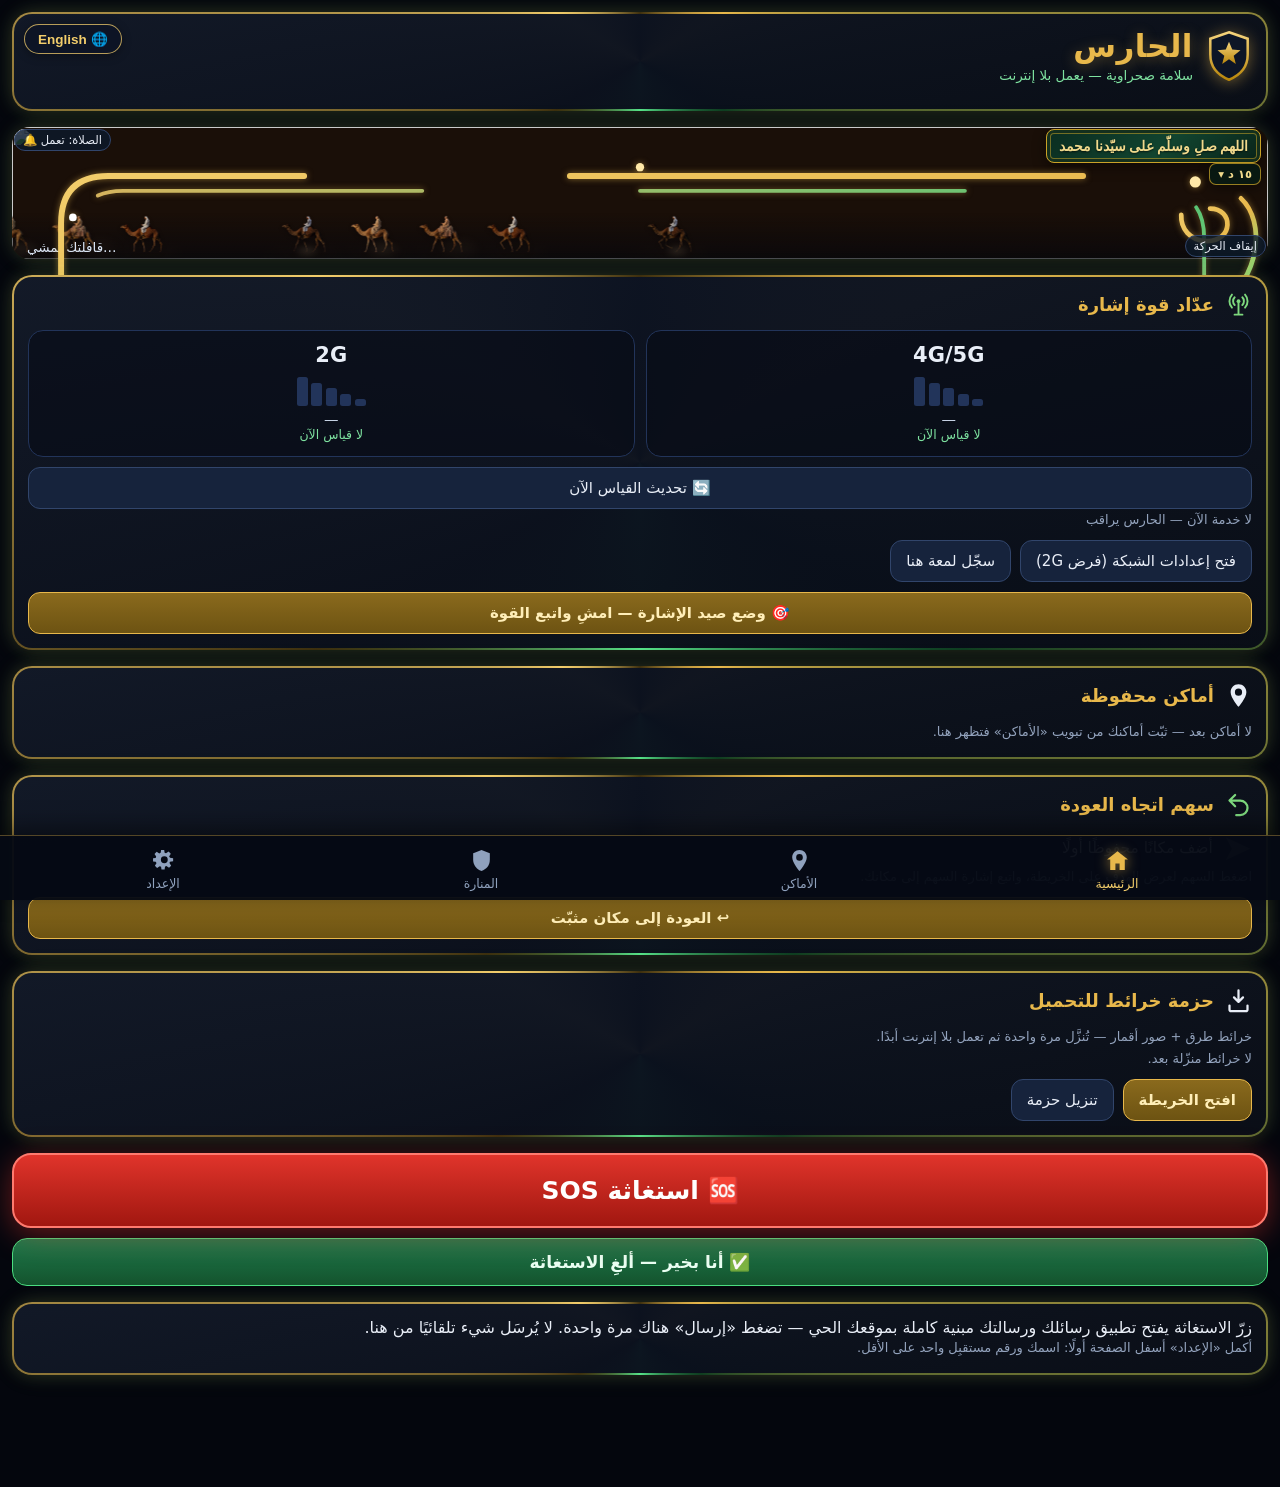
==== index.html @ 74a94469 "1.201: crash recorder (GApp) — writes the real boot-crash stack trace to Downloads as guardian-last-" ====
<!DOCTYPE html>
<html lang="ar" dir="rtl">
<head>
<meta charset="utf-8">
<meta name="viewport" content="width=device-width, initial-scale=1, viewport-fit=cover">
<title>الحارس</title>
<link rel="stylesheet" href="style.css">
<link rel="stylesheet" href="maplibre-gl.css">
</head>
<body>

<main id="page-home" class="page active">
  <header class="card brand">
    <div class="brandRow">
      <svg class="shield" viewBox="0 0 64 72" aria-hidden="true">
        <defs><linearGradient id="gg" x1="0" y1="0" x2="0" y2="1">
          <stop offset="0" stop-color="#f6d47c"/><stop offset="1" stop-color="#b8860b"/>
        </linearGradient></defs>
        <path d="M32 3 L58 12 V34 C58 52 47 63 32 69 C17 63 6 52 6 34 V12 Z" fill="#0d1526" stroke="url(#gg)" stroke-width="3.5"/>
        <path d="M32 16 L36.5 27 L48 28 L38.5 35.5 L41.5 47 L32 40.5 L22.5 47 L25.5 35.5 L16 28 L27.5 27 Z" fill="url(#gg)"/>
      </svg>
      <div>
        <h1>الحارس</h1>
        <p class="tag">سلامة صحراوية — يعمل بلا إنترنت</p>
      </div>
    </div>
    <button id="btnLang" class="langBtn" title="Language / اللغة">🌐 English</button>
  </header>

  <section class="card scenecard">
    <div id="sceneWrap"><img id="sceneBg" src="scene.jpg" alt=""><div id="caravan"></div>
      <div class="heroBar">
        <span id="animState">قافلتك تمشي…</span>
      </div>
    <button id="btnSalawat" class="btn small">🔔 الصلاة: تعمل</button>
    <button id="btnAnim" class="btn small">إيقاف الحركة</button>
    <div id="salawatBanner" data-nolang title="اختر مدة التذكير"><span class="sal-text">اللهم صلِ وسلّم على سيّدنا محمد</span></div>
    <div id="salawatBar"><button id="salawatFace">٥ د ▾</button><div id="salawatOpts"><button class="sal-opt" data-min="5">٥ د</button><button class="sal-opt" data-min="10">١٠ د</button><button class="sal-opt" data-min="15">١٥ د</button><button class="sal-opt" data-min="30">٣٠ د</button></div></div>
    </div>
    <svg class="threads" viewBox="0 0 432 152" preserveAspectRatio="none" aria-hidden="true">
      <defs>
        <linearGradient id="tg1" x1="0" y1="0" x2="1" y2="1">
          <stop offset="0" stop-color="#f2cd6b"/><stop offset=".55" stop-color="#e8b84b"/><stop offset="1" stop-color="#57e389"/>
        </linearGradient>
        <linearGradient id="tg2" x1="1" y1="0" x2="0" y2="1">
          <stop offset="0" stop-color="#57e389"/><stop offset=".5" stop-color="#f2cd6b"/><stop offset="1" stop-color="#e8b84b"/>
        </linearGradient>
      </defs>
      <path class="th th1" stroke="url(#tg1)" d="M216,20 L396,20 Q412,20 412,36 L412,116 Q412,132 396,132 L36,132 Q20,132 20,116 L20,36 Q20,20 36,20 Z"/>
      <path class="th th2" stroke="url(#tg2)" d="M216,25 L391,25 Q407,25 407,41 L407,111 Q407,127 391,127 L41,127 Q25,127 25,111 L25,41 Q25,25 41,25 Z"/>
      <path class="th th3" stroke="url(#tg1)" d="M412,64 C430,52 428,24 410,24 C396,24 396,42 408,42 C417,42 417,31 409,31"/>
      <path class="th th3" stroke="url(#tg2)" d="M20,88 C4,100 6,126 24,126 C37,126 37,110 27,111 C19,112 21,122 29,121"/>
      <circle class="spk" cx="404" cy="22" r="1.9" fill="#ffe9a8"/>
      <circle class="spk" cx="28" cy="130" r="1.6" fill="#b9ffd2" style="animation-delay:1.1s"/>
      <circle class="spk" cx="216" cy="17" r="1.4" fill="#ffe9a8" style="animation-delay:2s"/>
      <circle class="spk" cx="24" cy="34" r="1.3" fill="#ffffff" style="animation-delay:.6s"/>
    </svg>
  </section>

  <section class="card">
    <div class="cardHead">
      <svg class="ic icGreen" viewBox="0 0 24 24"><circle cx="12" cy="9" r="1.7" fill="currentColor"/><path d="M8.6 5.6a4.8 4.8 0 0 0 0 6.8M15.4 5.6a4.8 4.8 0 0 1 0 6.8M6.2 3.2a8.6 8.6 0 0 0 0 11.6M17.8 3.2a8.6 8.6 0 0 1 0 11.6M12 10.7V21M8.5 21h7" stroke="currentColor" fill="none" stroke-width="1.7" stroke-linecap="round"/></svg>
      <h2>عدّاد قوة إشارة</h2>
    </div>
    <div class="gauges">
      <div class="gauge"><div class="gname" id="gnameModern">4G</div><div class="bars" id="bars4"></div><div class="dbm" id="dbm4">—</div><div class="glabel" id="lab4">…</div></div>
      <div class="gauge"><div class="gname">2G</div><div class="bars" id="bars2"></div><div class="dbm" id="dbm2">—</div><div class="glabel" id="lab2">…</div></div>
    </div>
    <div id="sigLocOff" class="hidden">
      <p class="dim" style="color:#ffb3b3">📍 قوة الإشارة تنتظر تشغيل الموقع — أندرويد يحجب قراءات الأبراج والموقع مغلق.</p>
      <div class="row"><button class="btn grow" id="btnLocOn">فتح إعدادات الموقع</button></div>
    </div>
    <div class="row"><button class="btn grow" id="btnRefreshSignal">🔄 تحديث القياس الآن</button></div>
    <p class="dim" id="netState">…</p>
    <div class="row">
      <button class="btn" id="btnNetSettings">فتح إعدادات الشبكة (فرض 2G)</button>
      <button class="btn" id="btnLogFlicker">سجّل لمعة هنا</button>
    </div>
    <div class="row">
      <button class="btn gold grow" id="btnHunt">🎯 وضع صيد الإشارة — امشِ واتبع القوة</button>
    </div>
  </section>

  <section class="card">
    <div class="cardHead">
      <svg class="ic icGold" viewBox="0 0 24 24"><path d="M12 2 C8 2 5 5 5 9 C5 14 12 22 12 22 C12 22 19 14 19 9 C19 5 16 2 12 2 Z M12 12.2 A3.2 3.2 0 1 1 12 5.8 A3.2 3.2 0 1 1 12 12.2 Z" fill="currentColor"/></svg>
      <h2>أماكن محفوظة</h2>
    </div>
    <div id="homePlaces"></div>
  </section>

  <section class="card">
    <div class="cardHead">
      <svg class="ic icGreen" viewBox="0 0 24 24"><path d="M9 13.5 4 8.5l5-5M4 8.5h9.5a6.5 6.5 0 0 1 0 13H10" stroke="currentColor" fill="none" stroke-width="2" stroke-linecap="round" stroke-linejoin="round"/></svg>
      <h2>سهم اتجاه العودة</h2>
    </div>
    <div class="row">
      <div id="homeArrowGlyph">➤</div>
      <p id="homeArrowText" class="grow">—</p>
    </div>
    <p class="dim">اضغط السهم لعرض الهدف على الخريطة، واتبع إشارة السهم إلى مكانك.</p>
    <div class="row">
      <button id="btnReturnPickH" class="btn gold grow">↩ العودة إلى مكان مثبّت</button>
    </div>
    <div id="homeReturnList" style="display:none"></div>
  </section>

  <section class="card">
    <div class="cardHead">
      <svg class="ic icGold" viewBox="0 0 24 24"><path d="M12 3v10.2m0 0L16 9.2M12 13.2 8 9.2M4 16.5V20a1.5 1.5 0 0 0 1.5 1.5h13A1.5 1.5 0 0 0 20 20v-3.5" stroke="currentColor" fill="none" stroke-width="2" stroke-linecap="round" stroke-linejoin="round"/></svg>
      <h2>حزمة خرائط للتحميل</h2>
    </div>
    <p class="dim">خرائط طرق + صور أقمار — تُنزَّل مرة واحدة ثم تعمل بلا إنترنت أبدًا.</p>
    <p class="dim" id="packStatus">لا خرائط منزّلة بعد.</p>
    <div class="row">
      <button class="btn gold" id="btnOpenMap">افتح الخريطة</button>
      <button class="btn" id="btnOpenMapDl">تنزيل حزمة</button>
    </div>
  </section>

  <button id="btnSOS">🆘 استغاثة SOS</button>
  <button id="btnSafeSend">✅ أنا بخير — ألغِ الاستغاثة</button>

  <section class="card" id="sosPanel">
    <div id="sosIdle">
      <p>زرّ الاستغاثة يفتح تطبيق رسائلك ورسالتك مبنية كاملة بموقعك الحي — تضغط «إرسال» هناك مرة واحدة. لا يُرسَل شيء تلقائيًا من هنا.</p>
      <p class="dim" id="sosReadyState">…</p>
    </div>
    <div id="sosArmed" class="hidden">
      <p class="armedText" id="sosArmHead">🔴 مُسلَّحة — أراقب الشبكة… ستطير رسالتك عند أول لمعة تغطية.</p>
      <p class="dim" id="sosArmInfo"></p>
      <button class="btn gold" id="btnComposer">📩 افتحها في تطبيق الرسائل — إرسال مضمون من هاتفك</button>
      <button class="btn danger" id="btnCancelSOS">إلغاء الاستغاثة (اضغط مطوّلًا)</button>
      <p class="dim">الضغطة المطوّلة مقصودة — حماية من اللمس العارض في الجيب.</p>
    </div>
    <div id="sosSent" class="hidden">
      <p class="sentText">✅ تأكّد وصول رسالة الاستغاثة إلى هاتف المستقبِل (تقرير تسليم من الشبكة).</p>
      <button class="btn danger" id="btnCancelAfter">أنا بخير — ألغِ الاستغاثة (اضغط مطوّلًا)</button>
      <p class="dim">ستُرسَل رسالة «أنا بخير» عند أول لمعة بنفس آلية القوس المشدود.</p>
    </div>
  </section>
</main>

<main id="page-places" class="page">
  <section class="card">
    <h2>أماكن محفوظة</h2>
    <div class="row">
      <input id="placeName" class="inp grow" placeholder="اسم المكان هنا (مخيم، بئر، محطة…)" data-ph-ar="اسم المكان هنا (مخيم، بئر، محطة…)" data-ph-en="Place name here (camp, well, station…)">
      <button class="btn" id="btnAddPlace">ثبّت مكاني</button>
    </div>
  </section>

  <section class="card" id="journeyCard">
    <h2>المكان المثبّت الجديد</h2>
    <div id="journeyPlace" class="journeyPlace">
      <div id="journeyName">—</div>
      <div id="journeyDist" class="dim">—</div>
    </div>
    <p class="dim" id="journeySummary"></p>
  </section>
  <select id="arrowTarget" class="inp" style="display:none"></select>

  <section class="card">
    <h2>خريطة اللمعات</h2>
    <div id="flickerList"></div>
    <button class="btn" id="btnNearestFlicker">الأقرب مسافة</button>
  </section>

  <section class="card">
    <h2>الخريطة دون اتصال</h2>
    <p class="dim">أماكنك المحفوظة وموقعك على خريطة منزّلة تعمل في قلب الصحراء.</p>
    <button class="btn gold" id="btnOpenMap2">افتح الخريطة</button>
  </section>

</main>

<main id="page-map" class="page">
  <section class="card mapcard" id="mapCard">
    <div class="cardHead">
      <svg class="ic icGold" viewBox="0 0 24 24"><path d="M9 4 3 6v14l6-2 6 2 6-2V4l-6 2-6-2Zm0 0v14m6-12v14" stroke="currentColor" fill="none" stroke-width="1.8" stroke-linejoin="round"/></svg>
      <h2>الخريطة — تعمل بلا إنترنت</h2>
    </div>
    <div id="mapView"><div id="navDist" class="navDist" style="display:none"></div><div id="compass" class="compass"><div id="compassRing"><span id="cN" class="cN">ش</span><span id="cE" class="cE">ق</span><span id="cS" class="cS">ج</span><span id="cW" class="cW">غ</span></div><div class="compassPin"></div><div class="compassCore"><div id="compassDir">—</div><div id="compassDeg"></div></div></div></div>
    <div class="row">
      <button class="btn small gold" id="btnLayerRoads">طرق</button>
      <button class="btn small" id="btnLayerSat">أقمار</button>
      <span class="grow"></span>
      <button class="btn small" id="btnMyLoc">◎ موقعي</button>
      <button class="btn small" id="btnHeadingUp">🧭 اتجاهي</button>
      <button class="btn small" id="btnPinHere">📌 ثبّت مكاني</button>
      <button class="btn small" id="btnFullMap">⛶ ملء الشاشة</button>
    </div>
    <p class="dim">تظهر فقط المناطق التي نزّلتها. النقطة الزرقاء موقعك، والدبابيس أماكنك المحفوظة. الأسماء بالعربية من بيانات © OpenStreetMap contributors عبر OpenFreeMap · صور الأقمار © Esri</p>
    <p class="dim" id="locStatus"></p>
    <p class="dim" id="mapStats"></p>
    <button class="btn small hidden" id="btnLocSettings">افتح إعدادات الموقع في الهاتف</button>
  </section>

  <section class="card" id="packCard">
    <h2>تنزيل حزمة خرائط</h2>
    <p class="dim">نزّل وأنت متصل بالإنترنت. إذن الإنترنت في هذا التطبيق للتنزيل وحده — الخريطة نفسها تعمل بلا اتصال.</p>
    <label>مركز الحزمة
      <select id="packCenter" class="inp grow"></select>
    </label>
    <div class="row">
      <span class="dim">النطاق</span>
      <button class="btn small packR" data-r="25">٢٥ كم</button>
      <button class="btn small packR" data-r="50">٥٠ كم</button>
      <button class="btn small packR sel" data-r="500">٥٠٠ كم</button>
    </div>
    <p class="dim">حزمة ٥٠٠ كم «ذكية»: أدقّ التفاصيل قرب المركز، وتقلّ تدريجيًا كلما ابتعدت — فتبقى بحجم معقول بدل أكثر من غيغا.</p>
    <p class="dim" dir="auto" id="packEst">…</p>
    <div id="packProgWrap" class="hidden">
      <div class="prog"><div id="packProgBar"></div></div>
      <p class="dim" id="packProgTxt"></p>
      <div class="row">
        <button class="btn danger small" id="btnStopPack">إيقاف التنزيل (يبقى ما نزل)</button>
        <button class="btn small" id="btnDiscardPack" style="background:#3a2a10;border-color:#8a6a1d;color:#ffd977">إلغاء التنزيل (حذف ما نزل)</button>
      </div>
    </div>
    <button class="btn gold" id="btnDownloadPack">نزّل الحزمة (طرق متجهية + أقمار — أسماء الأماكن بلغة التطبيق)</button>
  </section>

  <section class="card">
    <h2>حزمي المنزّلة</h2>
    <div id="updProgWrap" class="hidden">
      <div class="prog"><div id="updProgBar"></div></div>
      <p class="dim" id="updProgTxt"></p>
      <button class="btn small danger hidden" id="btnCancelUpdate">إيقاف التحديث</button>
    </div>
    <div id="packsList"></div>
    <p class="dim" id="tilesSize"></p>
    <button class="btn danger small" id="btnClearTiles">مسح كل الخرائط المنزّلة</button>
  </section>

  <button class="btn" id="btnBackFromMap">→ عودة إلى الرئيسية</button>
</main>

<main id="page-shield" class="page">
  <section class="card">
    <h2>منارة وبطاقة هوية</h2>
    <div class="row">
      <button class="btn" id="btnBeacon">تشغيل المنارة</button>
      <button class="btn hidden" id="btnBeaconOff">إيقاف المنارة</button>
    </div>
    <div id="idCard" class="idcard"></div>
    <p class="dim">المنارة: صوت إنذار ووميض شاشة يدلّ المنقذين عليك في الظلام. وبطاقة الهوية تحمل اسمك وآخر موقع معروف لمن يجد هاتفك.</p>
  </section>
</main>

<main id="page-setup" class="page">
  <section class="card">
    <h2>الإعداد</h2>
    <label>اسمك<input id="inName" class="inp" placeholder="الاسم الكامل" data-ph-ar="الاسم الكامل" data-ph-en="Full name"></label>
    <label>أرقام الاستغاثة (حتى ٣، واحد في كل سطر)<textarea id="inNumbers" class="inp" rows="3" placeholder="+968 …"></textarea></label>
    <label>نص الرسالة — المتغيرات: {name} {loc} {bat} {time}
      <textarea dir="auto" id="inMsg" class="inp" rows="3"></textarea></label>
    <label>نص رسالة الطمأنينة<textarea dir="auto" id="inOkMsg" class="inp" rows="2"></textarea></label>
    <button class="btn gold" id="btnSaveSetup">حفظ الإعداد</button>
    <p class="autohint">اكتب اسمك ورقم الهاتف فقط، والباقي — موقعك وبطاريتك والوقت — يُكتب تلقائيًا عند ضغط زر الاستغاثة.</p>
    <button class="btn danger" id="btnResetSetup">إعادة الضبط — مسح ما كتبتُه بيدي</button>
    <p class="dim">كل شيء يُحفَظ على هاتفك فقط. لا حسابات ولا خوادم ولا إنترنت.</p>
  </section>

  <footer class="dim center">الحارس 1.201 — مشروع مجاني لكل إنسان، في كل بلد.</footer>

  <section class="repoCard">
    <div class="repoTitle">مستودع المشروع على GitHub</div>
    <a id="repoLink" dir="ltr" href="https://github.com/samshua284-gif/al-haris">github.com/samshua284-gif/al-haris</a>
    <button class="btn small gold" id="btnCopyRepo">📋 نسخ الرابط</button>
  </section>
</main>

<main id="page-hunt" class="page">
  <section class="card huntBox">
    <div class="row spread"><h2>🎯 صيد الإشارة</h2><button class="btn small" id="btnHuntClose">✕ إنهاء الصيد</button></div>
    <div class="row" id="huntNetRow">
      <button class="btn grow sel" id="huntNet2">2G — شبكة الاستغاثة</button>
      <button class="btn grow" id="huntNet4">4G</button>
    </div>
    <div id="huntDbm">—</div>
    <div id="huntTrend">ابدأ المشي…</div>
    <p class="dim">الصيد يحتاج حركة: امشِ ١٠–٢٠ مترًا في اتجاه، وراقب المؤشّر، ثم جرّب اتجاهًا آخر وقارن.</p>
    <p id="huntBest">أفضل نقطة في هذا الصيد: —</p>
    <div class="row">
      <button class="btn grow" id="btnHuntBestMap" disabled>أرني الأفضل على الخريطة</button>
      <button class="btn grow" id="btnHuntForce">فتح إعدادات الشبكة</button>
    </div>
    <p class="dim">المؤشّر يقارن قوة آخر ثوانٍ بما قبلها على الشبكة المختارة وحدها. يقودك إلى نقطة تعمل فيها الإشارة — لا إلى البرج نفسه. القوة تتذبذب ±٥ dBm طبيعيًا، فاعتمد اتجاه المؤشّر عبر خطوات، لا قراءة واحدة.</p>
  </section>
</main>
<nav id="tabbar">
  <button class="tab active" data-page="home">
    <svg viewBox="0 0 24 24"><path d="M12 3 L22 11 H19 V21 H14 V15 H10 V21 H5 V11 H2 Z"/></svg>
    <span>الرئيسية</span>
  </button>
  <button class="tab" data-page="places">
    <svg viewBox="0 0 24 24"><path d="M12 2 C8 2 5 5 5 9 C5 14 12 22 12 22 C12 22 19 14 19 9 C19 5 16 2 12 2 Z M12 12.2 A3.2 3.2 0 1 1 12 5.8 A3.2 3.2 0 1 1 12 12.2 Z"/></svg>
    <span>الأماكن</span>
  </button>
  <button class="tab" data-page="shield">
    <svg viewBox="0 0 24 24"><path d="M12 2 L20 5 V11 C20 17 16.5 20.4 12 22 C7.5 20.4 4 17 4 11 V5 Z"/></svg>
    <span>المنارة</span>
  </button>
  <button class="tab" data-page="setup">
    <svg viewBox="0 0 24 24"><path d="M12 8.5 A3.5 3.5 0 1 1 12 15.5 A3.5 3.5 0 1 1 12 8.5 Z M21 13.6 L21 10.4 L17.8 9.9 A7.4 7.4 0 0 0 16.9 8.6 L18.6 5.9 L16.4 3.7 L13.7 5.4 A7.4 7.4 0 0 0 12.3 4.9 L11.9 2 L8.7 2 L8.3 4.9 A7.4 7.4 0 0 0 6.9 5.5 L4.2 3.8 L2 6 L3.7 8.7 A7.4 7.4 0 0 0 3.2 10.1 L0.5 10.5 L0.5 13.7 L3.2 14.1 A7.4 7.4 0 0 0 4.1 15.4 L2.4 18.1 L4.6 20.3 L7.3 18.6 A7.4 7.4 0 0 0 8.7 19.1 L9.1 22 L12.3 22 L12.7 19.1 A7.4 7.4 0 0 0 14.1 18.5 L16.8 20.2 L19 18 L17.3 15.3 A7.4 7.4 0 0 0 17.8 14.1 Z" transform="translate(1.5,0) scale(0.94)"/></svg>
    <span>الإعداد</span>
  </button>
</nav>

<div id="langDlg" class="langDlgWrap hidden" data-nolang>
  <div class="langDlg">
    <button id="langClose" class="langClose" aria-label="Close">✕</button>
    <div class="langDlgTitle">🌐 اللغة · Language</div>
    <p class="langDlgSub">اختر لغة التطبيق · Choose the app language</p>
    <button id="langOptAr" class="langOpt">العربية <span class="langTick" id="tickAr">✓</span></button>
    <button id="langOptEn" class="langOpt">English <span class="langTick" id="tickEn">✓</span></button>
  </div>
</div>
<script src="art.js"></script>
<script src="style.js"></script>
<script src="app.js"></script>
</body>
</html>
---- style.css ----
*{box-sizing:border-box;margin:0;padding:0}
@property --a{syntax:'<angle>';initial-value:0deg;inherits:false}
html{direction:rtl}
body{background:#04060d;color:#e9eef7;font-family:system-ui,'Segoe UI',Tahoma,sans-serif;padding:12px 12px 34px;-webkit-tap-highlight-color:transparent;position:relative}
body::before{content:'';position:fixed;inset:0;pointer-events:none;z-index:0;
  background-image:radial-gradient(1.6px 1.6px at 12% 22%,#ffe9a8 50%,transparent 51%),radial-gradient(1.3px 1.3px at 78% 12%,#b9ffd2 50%,transparent 51%),radial-gradient(1.5px 1.5px at 32% 64%,#ffe9a8 50%,transparent 51%),radial-gradient(1.2px 1.2px at 88% 44%,#ffe9a8 50%,transparent 51%),radial-gradient(1.4px 1.4px at 55% 84%,#b9ffd2 50%,transparent 51%),radial-gradient(1.2px 1.2px at 6% 78%,#b9ffd2 50%,transparent 51%),radial-gradient(1.5px 1.5px at 66% 32%,#ffe9a8 50%,transparent 51%),radial-gradient(1.2px 1.2px at 44% 8%,#ffffff 50%,transparent 51%);
  opacity:.55;animation:tw 3.4s ease-in-out infinite alternate}
@keyframes tw{from{opacity:.3}to{opacity:.65}}
.card{position:relative;z-index:0;background:transparent;border-radius:20px;padding:16px;margin:0 0 16px}
.card::before{content:'';position:absolute;inset:0;border-radius:20px;z-index:-2;
  background:conic-gradient(from var(--a),#3d2f0e,#e8b84b,#0f3d21,#57e389,#3d2f0e,#f2cd6b,#3d2f0e);
  animation:flowA 7s linear infinite;box-shadow:0 0 18px rgba(232,184,75,.16),0 0 26px rgba(87,227,137,.10)}
.card::after{content:'';position:absolute;inset:2px;border-radius:18px;z-index:-1;background:linear-gradient(165deg,rgba(13,21,38,.97),rgba(8,12,22,.98))}
@keyframes flowA{to{--a:360deg}}
.card.dangerCard::before{background:conic-gradient(from var(--a),#5c0f0f,#ff5a4d,#5c0f0f,#ff8a5c,#5c0f0f)}
h1{font-size:31px;color:#e8b84b;letter-spacing:.5px;text-shadow:0 2px 14px rgba(232,184,75,.35)}
h2{font-size:18px;color:#e8b84b;margin-bottom:10px}
.tag{color:#7ee2a0;font-size:13.5px;margin-top:3px}
.brandRow{display:flex;align-items:center;gap:13px;margin-bottom:12px}
.shield{width:46px;height:52px;flex:0 0 auto;filter:drop-shadow(0 2px 8px rgba(232,184,75,.45))}
.scenecard{padding:0}
#sceneWrap{position:relative;height:132px;overflow:hidden;border-radius:18px;background:#1a0f08;direction:ltr}
.threads{position:absolute;inset:-10px;z-index:6;pointer-events:none;filter:drop-shadow(0 0 3px rgba(232,184,75,.5))}
.threads .th{fill:none;stroke-linecap:round}
.threads .th1{stroke-width:2;stroke-dasharray:150 90;animation:dashA 8s linear infinite}
.threads .th2{stroke-width:1.3;stroke-dasharray:110 80;animation:dashB 11s linear infinite;opacity:.85}
.threads .th3{stroke-width:1.6;stroke-dasharray:42 26;animation:dashA 6s linear infinite}
.threads .spk{animation:tw 3.4s ease-in-out infinite alternate}
@keyframes dashA{to{stroke-dashoffset:-480}}
@keyframes dashB{from{stroke-dashoffset:-380}to{stroke-dashoffset:0}}
#sceneWrap.frozen ~ .threads *{animation-play-state:paused!important}
#sceneBg{position:absolute;inset:0;width:100%;height:100%;object-fit:cover;object-position:46% 50%;filter:brightness(1.05) saturate(1.06)}
.cshadow{position:absolute;left:0;bottom:2px;height:9px;border-radius:50%;background:linear-gradient(90deg,rgba(59,32,8,0),rgba(59,32,8,.20) 40%,rgba(59,32,8,.30) 75%,rgba(59,32,8,.25));filter:blur(4px);transform-origin:right center;will-change:transform}
.puff{position:absolute;left:0;bottom:0px;width:26px;height:15px;border-radius:50%;background:radial-gradient(ellipse at center,rgba(238,206,155,.55),rgba(238,206,155,0) 70%);filter:blur(2px);pointer-events:none;will-change:opacity,transform}
@keyframes drift{from{transform:scale(1.09) translateX(1.1%)}to{transform:scale(1.09) translateX(-1.1%)}}
#sceneWrap.frozen #sceneBg{animation-play-state:paused}
#caravan{position:absolute;inset:0}
.camel{position:absolute;left:0;bottom:-1px;background-repeat:no-repeat;will-change:transform,background-position;filter:drop-shadow(0 2px 2px rgba(0,0,0,.3))}
.heroBar{position:absolute;bottom:0;right:0;left:0;padding:26px 15px 4px;display:flex;justify-content:space-between;align-items:center;background:linear-gradient(0deg,rgba(4,6,13,.66),transparent);color:#dbe6f5;font-size:13.5px}
#mapView{height:56vh;min-height:320px;border-radius:14px;background:#0d1420;direction:ltr;z-index:0}
.maplibregl-map{font-family:inherit}
.maplibregl-ctrl-attrib{font-size:9px}
.compass{position:absolute;top:12px;left:12px;width:68px;height:68px;border-radius:50%;background:rgba(10,15,26,.85);border:1px solid rgba(217,164,65,.55);z-index:6;pointer-events:none;overflow:visible}
#compassRing{position:absolute;inset:0;border-radius:50%}
#compassRing span{position:absolute;font-size:12px;font-weight:700;color:#cfe3ff;line-height:1}
#compassRing .cN{top:6px;left:50%;transform:translateX(-50%);color:#ff8a75}
#compassRing .cS{bottom:6px;left:50%;transform:translateX(-50%)}
#compassRing .cE{right:7px;top:50%;transform:translateY(-50%)}
#compassRing .cW{left:7px;top:50%;transform:translateY(-50%)}
.compassPin{position:absolute;top:-3px;left:50%;transform:translateX(-50%);width:12px;height:9px;background:#ffd24a;clip-path:polygon(50% 100%,0 0,100% 0);z-index:2}
.compassCore{position:absolute;inset:0;display:flex;flex-direction:column;align-items:center;justify-content:center;text-align:center}
#compassDir{font-size:11px;font-weight:700;color:#ffd977;line-height:1.15}
#compassDeg{font-size:10px;color:#cfe3ff;line-height:1.15}
.navDist{position:absolute;top:10px;left:calc(50% + 30px);transform:translateX(-50%);z-index:6;pointer-events:none;background:rgba(10,15,26,.85);color:#ffd977;border:1px solid rgba(217,164,65,.55);border-radius:18px;padding:6px 16px;font-size:17px;font-weight:700;white-space:normal;text-align:center;line-height:1.3;max-width:calc(100% - 168px)}
.mapWarn{position:absolute;left:8px;right:8px;bottom:8px;background:#3a2a10;color:#ffd977;border:1px solid #8a6a1d;border-radius:10px;padding:8px 10px;font-size:13px;z-index:5;text-align:center}
.pin{font-size:22px;line-height:1;text-align:center;filter:drop-shadow(0 1px 2px rgba(0,0,0,.65))}
.pinIcon,.meIcon{background:none;border:none}
.meDot{width:16px;height:16px;border-radius:50%;background:#3fa9ff;border:3px solid #fff;box-shadow:0 0 10px rgba(63,169,255,.85);transition:transform .3s linear}
.mePtr{position:absolute;left:50%;top:50%;width:160px;height:160px;transform:translate(-50%,-50%);pointer-events:none;transition:transform .25s linear}
.mePtrLine{position:absolute;left:50%;top:47px;width:4px;height:20px;margin-left:-2px;border-radius:3px;background:linear-gradient(#ffe873,#ffd94d);box-shadow:0 0 6px rgba(255,217,77,.8);transition:background .3s,box-shadow .3s}
.mePtrLine.on{background:linear-gradient(#c2ff9e,#3dff7a);box-shadow:0 0 14px rgba(61,255,122,.95),0 0 5px rgba(61,255,122,.9)}
.mePtrHead{position:absolute;left:50%;top:36px;margin-left:-6px;width:0;height:0;border-left:6px solid transparent;border-right:6px solid transparent;border-bottom:11px solid #2f7bff;filter:drop-shadow(0 0 4px rgba(47,123,255,.8))}
.prog{height:10px;background:#16233c;border-radius:6px;overflow:hidden;margin:10px 0 6px}
#packProgBar,#updProgBar{height:100%;width:0;background:linear-gradient(90deg,#e8b84b,#57e389);transition:width .3s}
.packR.sel{background:linear-gradient(180deg,#8a6a1d,#6d5312);border-color:#e8b84b;color:#ffeeb8;font-weight:700}
.mapcard{padding-bottom:12px}
.mapcard.fs{position:fixed;inset:0;height:100dvh;z-index:90;border-radius:0;display:flex;flex-direction:column;padding:0;background:#04060d;overflow:hidden}
body.mapfs{overflow:hidden}
body.mapfs #tabbar{display:none}
.mapcard.fs::before,.mapcard.fs::after{display:none}
.mapcard.fs .row{padding:4px 8px}
.mapcard.fs #mapView{flex:1;height:auto;min-height:0;border-radius:0}
.mapcard.fs .cardHead,.mapcard.fs .dim,.mapcard.fs #locStatus,.mapcard.fs #mapStats{display:none}
@keyframes flashB{0%,100%{box-shadow:none}30%{box-shadow:0 0 0 2px #ffd977,0 0 22px rgba(255,217,119,.45)}}
.card.flash{animation:flashB 1.4s ease}
#arrowBox,#homeArrowGlyph,#homeArrowText{cursor:pointer}
.pin{cursor:pointer}
.huntBox{text-align:center}
#huntDbm{font-size:62px;font-weight:800;color:#ffd873;margin:12px 0 2px}
#huntTrend{font-size:23px;font-weight:700;min-height:62px;line-height:1.5}
#huntTrend.up{color:#7be495}
#huntTrend.down{color:#ff9d94}
#huntTrend.flat{color:#cfe0ff}
#huntNetRow .btn.sel{outline:2px solid #ffd873}
.pinPop{direction:rtl;text-align:center;font-family:inherit;padding:2px}
.pinPopName{color:#152238;font-size:15.5px;font-weight:700;margin-bottom:2px}
.pinDel{background:#b3261e;color:#fff;border:none;border-radius:10px;padding:9px 14px;font-size:15px;font-family:inherit;cursor:pointer;margin-top:7px;width:100%}
.pinRen{background:#8a6d1f;color:#fff;border:none;border-radius:10px;padding:9px 14px;font-size:15px;font-family:inherit;cursor:pointer;margin-top:7px;width:100%}
.pinNameInp{width:100%;box-sizing:border-box;padding:9px 10px;font-size:15px;font-family:inherit;border:1.5px solid #8a6d1f;border-radius:10px;background:#fff;color:#152238;margin-top:2px}
.dim{color:#93a3bd;font-size:13px;line-height:1.65}
.center{text-align:center}
.row{display:flex;gap:9px;align-items:center;margin-top:10px;flex-wrap:wrap}
.row.spread{justify-content:space-between}
.grow{flex:1}
.btn{background:#16233c;color:#e9eef7;border:1px solid #31456b;border-radius:12px;padding:11px 15px;font-size:15px;cursor:pointer;font-family:inherit}
.btn:active{transform:scale(.97)}
.btn.small{padding:8px 13px;font-size:13.5px}
.btn.gold{background:linear-gradient(180deg,#8a6a1d,#6d5312);border-color:#e8b84b;color:#ffeeb8;font-weight:700}
.btn.danger{background:#571d1d;border-color:#a03a3a;color:#ffd9d4;font-weight:700}
.inp{background:#0a1120;color:#e9eef7;border:1px solid #2b3d5f;border-radius:11px;padding:11px;font-size:15px;width:100%;font-family:inherit}
label{display:block;font-size:14px;color:#c6d2e4;margin:11px 0}
label .inp{margin-top:6px}
textarea.inp{resize:vertical}
.gauges{display:flex;gap:11px}
.gauge{flex:1;background:rgba(6,10,20,.55);border:1px solid #22345a;border-radius:15px;padding:12px;text-align:center}
.gname{font-size:21px;font-weight:800}
.bars{display:flex;gap:3.5px;justify-content:center;align-items:flex-end;height:30px;margin:9px 0 5px}
.bars i{width:11px;background:#22345a;border-radius:2.5px;display:block}
.bars i.on{background:linear-gradient(180deg,#8df5b0,#2fae5f)}
.dbm{font-size:14.5px;color:#c6d2e4}
.glabel{font-size:12.5px;color:#7ee2a0;min-height:17px}
#btnSOS{display:block;width:100%;padding:21px;font-size:25px;font-weight:900;color:#fff;background:linear-gradient(180deg,#e0342b,#a11710);border:2px solid #ff7a6e;border-radius:19px;cursor:pointer;margin:4px 0 16px;box-shadow:0 6px 30px rgba(224,52,43,.45);font-family:inherit;position:relative;z-index:0}
#btnSOS:active{transform:scale(.98)}
#btnSafeSend{display:block;width:100%;padding:13px;font-size:17px;font-weight:800;color:#eafff3;background:linear-gradient(180deg,#1d7a4c,#14532d);border:1.5px solid #4ade80;border-radius:15px;cursor:pointer;margin:-6px 0 16px;font-family:inherit}
#btnSafeSend:active{transform:scale(.98)}
.armedText{color:#ff9d94;font-size:16.5px;font-weight:700;line-height:1.7}
.sentText{color:#7ee2a0;font-size:16.5px;font-weight:700}
.hidden{display:none!important}
.placeRow,.flickRow{display:flex;justify-content:space-between;align-items:center;gap:8px;background:rgba(6,10,20,.55);border:1px solid #22345a;border-radius:12px;padding:10px 12px;margin-bottom:8px;font-size:14.5px}
.placeRow{cursor:pointer}
.placeRow button.ren{background:#14202e;color:#bcd7ff;border:1px solid #2c4a6b}
.placeRow .inp{flex:1}
.retChip.sel{border-color:#c9a227;background:rgba(201,162,39,.14)}
.placeRow button,.flickRow button{background:#2a1620;color:#ff9d94;border:1px solid #6b2b3a;border-radius:9px;padding:5px 11px;cursor:pointer;font-family:inherit}
#arrowBox{text-align:center;min-width:96px}
.journeyPlace{cursor:pointer;border:1px solid rgba(217,164,65,.45);border-radius:14px;padding:12px 14px;background:rgba(255,255,255,.03)}
.journeyPlace:active{background:rgba(217,164,65,.12)}
#journeyName{font-size:17px;font-weight:700;color:var(--gold)}
#journeyDist{margin-top:3px}
#arrowGlyph{font-size:43px;color:#7ee2a0;transition:transform .5s;display:inline-block;text-shadow:0 0 16px rgba(87,227,137,.5)}
#arrowDist{font-size:14.5px;color:#c6d2e4;margin-top:2px}
.idcard{margin-top:11px;background:rgba(6,10,20,.55);border:1px dashed #3d5a34;border-radius:12px;padding:12px;font-size:15px;line-height:1.9}
.beaconOn{animation:strobe .8s steps(2) infinite}
@keyframes strobe{50%{background:#7a0d08}}
footer{position:relative;z-index:0;padding:4px}
body{padding-bottom:96px}
.page{display:none}
.page.active{display:block}
#tabbar{position:fixed;bottom:0;left:0;right:0;z-index:50;display:flex;background:rgba(6,10,20,.96);border-top:1px solid rgba(232,184,75,.35);box-shadow:0 -6px 24px rgba(0,0,0,.5);padding:7px 4px calc(7px + env(safe-area-inset-bottom))}
.tab{flex:1;background:none;border:none;color:#8fa1bd;font-family:inherit;font-size:12.5px;display:flex;flex-direction:column;align-items:center;gap:3px;padding:5px 0 2px;cursor:pointer}
.tab svg{width:25px;height:25px;fill:#8fa1bd}
.tab.active{color:#f2cd6b}
.tab.active svg{fill:#e8b84b;filter:drop-shadow(0 0 7px rgba(232,184,75,.65))}

.cardHead{display:flex;align-items:center;gap:11px;margin-bottom:12px}
.cardHead h2{margin:0}
.ic{width:27px;height:27px;flex:none}
.icGold{color:var(--gold)}
.icGreen{color:#7dd87d}
#homeArrowGlyph{font-size:36px;color:var(--gold);display:inline-block;transition:transform .3s;line-height:1}
#homeArrowText{margin:0;font-size:15.5px}
.chip{display:inline-block;padding:4px 13px;border:1px solid var(--line);border-radius:20px;color:var(--mut);font-size:12.5px}

/* 1.58: buttons and tabs are controls, not documents — a long-press must
   reach the app's own handlers (SOS cancel!) instead of starting the
   WebView's text selection (Hilal: pressing إلغاء selected its label). */
button,.tab,.chip{-webkit-user-select:none;user-select:none;-webkit-touch-callout:none}
/* 1.198 (Hilal's field report, 2026-11-27 17:17): a press anywhere in
   the app raised the WebView text-selection popup (Copy / Select all)
   over plain page text. The app is not a document: nothing outside
   the text fields is selectable. */
body,body *{-webkit-user-select:none;user-select:none;-webkit-touch-callout:none}
input,textarea{-webkit-user-select:text;user-select:text;-webkit-touch-callout:default}

/* 1.64: on-map guidance arrowhead — a pure CSS triangle (no glyph risk),
   rotated by JS to the true bearing; the marker element itself is moved
   by MapLibre, so the rotation lives on the inner span. */
.navArrow{width:0;height:0;pointer-events:none}
.navTgt{width:36px;height:36px;border-radius:50%;border:3px solid #ffd76a;background:rgba(255,215,106,.16);display:flex;align-items:center;justify-content:center;pointer-events:none;animation:tgtPulse 1.6s ease-in-out infinite}
.navTgt span{width:10px;height:10px;border-radius:50%;background:#ffd76a;box-shadow:0 0 6px #000}
@keyframes tgtPulse{0%,100%{box-shadow:0 0 0 0 rgba(255,215,106,.45)}50%{box-shadow:0 0 0 10px rgba(255,215,106,0)}}
.navArrow span{display:block;width:34px;height:40px;margin:-20px 0 0 -17px;background:linear-gradient(180deg,#ffe27a,#ffb52e);clip-path:polygon(50% 0%,100% 100%,50% 74%,0% 100%);filter:drop-shadow(0 0 1.6px rgba(0,0,0,.9)) drop-shadow(0 2px 3px rgba(0,0,0,.55));transform-origin:50% 50%}

/* salawat frame (1.97): persistent antique Islamic frame, top-right of the
   scene, carrying the interval chips (5/10/15/30 min) */
#salawatBanner{position:absolute;top:2px;right:7px;z-index:6;direction:rtl;padding:6px 12px;border-radius:8px;background:linear-gradient(135deg,rgba(10,46,34,.95),rgba(17,71,50,.95) 55%,rgba(9,36,26,.95));border:1px solid #c9a227;box-shadow:inset 0 0 0 3px rgba(10,40,28,.9),inset 0 0 0 4px rgba(201,162,39,.55),0 4px 14px rgba(0,0,0,.45);color:#f0d98c;cursor:pointer;transition:box-shadow .5s ease,opacity .5s ease}
#salawatBanner.off{opacity:.45}
#salawatBanner.playing{box-shadow:inset 0 0 0 3px rgba(10,40,28,.9),inset 0 0 0 4px rgba(240,217,140,.95),0 0 22px rgba(216,180,90,.75)}
#salawatBanner .sal-text{font-family:'Traditional Arabic','Amiri',serif;font-size:13.5px;font-weight:700;line-height:1.35;text-shadow:0 1px 2px rgba(0,0,0,.6);white-space:nowrap}
/* interval bar (1.104, Hilal's design): a small rectangle under
   the sentence frame; its face shows the chosen interval and
   opening it unfolds the remaining timings in place. */
#salawatBar{position:absolute;right:2px;z-index:6;direction:rtl;display:flex;flex-direction:row;align-items:stretch;background:rgba(8,26,19,.92);border:1px solid rgba(201,162,39,.75);border-radius:7px;box-shadow:0 4px 12px rgba(0,0,0,.4);overflow:hidden}
#salawatFace{background:none;border:none;color:#f0d98c;font-family:inherit;font-size:11.5px;font-weight:700;padding:3px 8px;cursor:pointer;white-space:nowrap}
#salawatOpts{display:none;flex-direction:row;gap:3px;padding:2px 3px 2px 4px;align-items:center}
#salawatBar.open #salawatOpts{display:flex}
#salawatBar .sal-opt{margin:0;padding:2px 7px;font-size:11px;border-radius:6px;width:auto;white-space:nowrap}
.autohint{color:#f0d98c;font-size:13px;line-height:1.7;margin:8px 0 2px}
.sal-opt{display:block;width:100%;margin-top:4px;background:rgba(240,217,140,.08);color:#f0d98c;border:1px solid rgba(201,162,39,.6);border-radius:8px;padding:5px 0;font-size:13px;font-family:inherit;cursor:pointer}
.sal-opt.sel{background:#c9a227;color:#12240f;font-weight:700}

/* salawat toggle (1.92): small pill at the scene's top-left, clear of the caravan */
#btnSalawat{position:absolute;top:2px;left:2px;z-index:7;padding:3px 8px;font-size:11.5px;background:rgba(13,26,43,.82)}
#btnAnim{position:absolute;bottom:2px;right:2px;z-index:7;padding:3px 8px;font-size:11.5px;background:rgba(13,26,43,.82)}

.flickRow{cursor:pointer}

/* ---- language switch (1.138): button on the header's left side +
   an elegant dialog in the app's own gold-on-navy theme ---- */
.brand{position:relative}
.langBtn{position:absolute;left:12px;top:12px;background:rgba(13,21,38,.85);color:#f2cd6b;border:1.5px solid rgba(242,205,107,.75);border-radius:999px;padding:6px 13px;font-size:13.5px;font-weight:700;cursor:pointer;box-shadow:0 2px 10px rgba(0,0,0,.35);z-index:5}
.langBtn:active{transform:scale(.96)}
.langDlgWrap{position:fixed;inset:0;background:rgba(4,8,18,.66);backdrop-filter:blur(3px);display:flex;align-items:center;justify-content:center;z-index:200;padding:22px}
.langDlgWrap.hidden{display:none}
.langDlg{position:relative;width:100%;max-width:330px;background:linear-gradient(160deg,#101b31,#0a1220);border:2px solid #b8860b;outline:1.5px solid rgba(242,205,107,.8);outline-offset:3px;border-radius:20px;padding:26px 20px 20px;text-align:center;box-shadow:0 18px 50px rgba(0,0,0,.6)}
.langDlgTitle{color:#f2cd6b;font-size:20px;font-weight:800;margin-bottom:4px}
.langDlgSub{color:#9fb2cc;font-size:13px;margin:0 0 16px}
.langOpt{display:flex;align-items:center;justify-content:space-between;width:100%;margin:8px 0;padding:13px 16px;border-radius:13px;border:1.5px solid rgba(242,205,107,.45);background:rgba(242,205,107,.07);color:#eef3fb;font-size:17px;font-weight:700;cursor:pointer}
.langOpt:active{transform:scale(.98)}
.langTick{color:#57e389;font-weight:900}
.langClose{position:absolute;top:8px;inset-inline-end:10px;background:none;border:none;color:#9fb2cc;font-size:17px;cursor:pointer;padding:6px}
/* 1.144: standalone repository card under the app-info footer */
.repoCard{margin:10px 0 4px;padding:14px 12px;text-align:center;border:1.5px solid rgba(242,205,107,.55);border-radius:14px;background:rgba(242,205,107,.06)}
.repoTitle{font-weight:800;font-size:15px;margin-bottom:8px}
#repoLink{display:block;color:#f2cd6b;text-decoration:underline;word-break:break-all;font-size:14.5px;margin-bottom:10px}
---- maplibre-gl.css ----
.maplibregl-map{font:12px/20px Helvetica Neue,Arial,Helvetica,sans-serif;overflow:hidden;position:relative;-webkit-tap-highlight-color:rgb(0 0 0/0)}.maplibregl-canvas{left:0;position:absolute;top:0}.maplibregl-map:fullscreen{height:100%;width:100%}.maplibregl-ctrl-group button.maplibregl-ctrl-compass{touch-action:none}.maplibregl-canvas-container.maplibregl-interactive,.maplibregl-ctrl-group button.maplibregl-ctrl-compass{cursor:grab;-webkit-user-select:none;-moz-user-select:none;user-select:none}.maplibregl-canvas-container.maplibregl-interactive.maplibregl-track-pointer{cursor:pointer}.maplibregl-canvas-container.maplibregl-interactive:active,.maplibregl-ctrl-group button.maplibregl-ctrl-compass:active{cursor:grabbing}.maplibregl-canvas-container.maplibregl-touch-zoom-rotate,.maplibregl-canvas-container.maplibregl-touch-zoom-rotate .maplibregl-canvas{touch-action:pan-x pan-y}.maplibregl-canvas-container.maplibregl-touch-drag-pan,.maplibregl-canvas-container.maplibregl-touch-drag-pan .maplibregl-canvas{touch-action:pinch-zoom}.maplibregl-canvas-container.maplibregl-touch-zoom-rotate.maplibregl-touch-drag-pan,.maplibregl-canvas-container.maplibregl-touch-zoom-rotate.maplibregl-touch-drag-pan .maplibregl-canvas{touch-action:none}.maplibregl-canvas-container.maplibregl-touch-drag-pan.maplibregl-cooperative-gestures,.maplibregl-canvas-container.maplibregl-touch-drag-pan.maplibregl-cooperative-gestures .maplibregl-canvas{touch-action:pan-x pan-y}.maplibregl-ctrl-bottom-left,.maplibregl-ctrl-bottom-right,.maplibregl-ctrl-top-left,.maplibregl-ctrl-top-right{pointer-events:none;position:absolute;z-index:2}.maplibregl-ctrl-top-left{left:0;top:0}.maplibregl-ctrl-top-right{right:0;top:0}.maplibregl-ctrl-bottom-left{bottom:0;left:0}.maplibregl-ctrl-bottom-right{bottom:0;right:0}.maplibregl-ctrl{clear:both;pointer-events:auto;transform:translate(0)}.maplibregl-ctrl-top-left .maplibregl-ctrl{float:left;margin:10px 0 0 10px}.maplibregl-ctrl-top-right .maplibregl-ctrl{float:right;margin:10px 10px 0 0}.maplibregl-ctrl-bottom-left .maplibregl-ctrl{float:left;margin:0 0 10px 10px}.maplibregl-ctrl-bottom-right .maplibregl-ctrl{float:right;margin:0 10px 10px 0}.maplibregl-ctrl-group{background:#fff;border-radius:4px}.maplibregl-ctrl-group:not(:empty){box-shadow:0 0 0 2px rgba(0,0,0,.1)}@media (forced-colors:active){.maplibregl-ctrl-group:not(:empty){box-shadow:0 0 0 2px ButtonText}}.maplibregl-ctrl-group button{background-color:transparent;border:0;box-sizing:border-box;cursor:pointer;display:block;height:29px;outline:none;padding:0;width:29px}.maplibregl-ctrl-group button+button{border-top:1px solid #ddd}.maplibregl-ctrl button .maplibregl-ctrl-icon{background-position:50%;background-repeat:no-repeat;display:block;height:100%;width:100%}@media (forced-colors:active){.maplibregl-ctrl-icon{background-color:transparent}.maplibregl-ctrl-group button+button{border-top:1px solid ButtonText}}.maplibregl-ctrl button::-moz-focus-inner{border:0;padding:0}.maplibregl-ctrl-attrib-button:focus,.maplibregl-ctrl-group button:focus{box-shadow:0 0 2px 2px #0096ff}.maplibregl-ctrl button:disabled{cursor:not-allowed}.maplibregl-ctrl button:disabled .maplibregl-ctrl-icon{opacity:.25}.maplibregl-ctrl button:not(:disabled):hover{background-color:rgb(0 0 0/5%)}.maplibregl-ctrl-group button:focus:focus-visible{box-shadow:0 0 2px 2px #0096ff}.maplibregl-ctrl-group button:focus:not(:focus-visible){box-shadow:none}.maplibregl-ctrl-group button:focus:first-child{border-radius:4px 4px 0 0}.maplibregl-ctrl-group button:focus:last-child{border-radius:0 0 4px 4px}.maplibregl-ctrl-group button:focus:only-child{border-radius:inherit}.maplibregl-ctrl button.maplibregl-ctrl-zoom-out .maplibregl-ctrl-icon{background-image:url("data:image/svg+xml;charset=utf-8,%3Csvg xmlns='http://www.w3.org/2000/svg' width='29' height='29' fill='%23333' viewBox='0 0 29 29'%3E%3Cpath d='M10 13c-.75 0-1.5.75-1.5 1.5S9.25 16 10 16h9c.75 0 1.5-.75 1.5-1.5S19.75 13 19 13z'/%3E%3C/svg%3E")}.maplibregl-ctrl button.maplibregl-ctrl-zoom-in .maplibregl-ctrl-icon{background-image:url("data:image/svg+xml;charset=utf-8,%3Csvg xmlns='http://www.w3.org/2000/svg' width='29' height='29' fill='%23333' viewBox='0 0 29 29'%3E%3Cpath d='M14.5 8.5c-.75 0-1.5.75-1.5 1.5v3h-3c-.75 0-1.5.75-1.5 1.5S9.25 16 10 16h3v3c0 .75.75 1.5 1.5 1.5S16 19.75 16 19v-3h3c.75 0 1.5-.75 1.5-1.5S19.75 13 19 13h-3v-3c0-.75-.75-1.5-1.5-1.5'/%3E%3C/svg%3E")}@media (forced-colors:active){.maplibregl-ctrl button.maplibregl-ctrl-zoom-out .maplibregl-ctrl-icon{background-image:url("data:image/svg+xml;charset=utf-8,%3Csvg xmlns='http://www.w3.org/2000/svg' width='29' height='29' fill='%23fff' viewBox='0 0 29 29'%3E%3Cpath d='M10 13c-.75 0-1.5.75-1.5 1.5S9.25 16 10 16h9c.75 0 1.5-.75 1.5-1.5S19.75 13 19 13z'/%3E%3C/svg%3E")}.maplibregl-ctrl button.maplibregl-ctrl-zoom-in .maplibregl-ctrl-icon{background-image:url("data:image/svg+xml;charset=utf-8,%3Csvg xmlns='http://www.w3.org/2000/svg' width='29' height='29' fill='%23fff' viewBox='0 0 29 29'%3E%3Cpath d='M14.5 8.5c-.75 0-1.5.75-1.5 1.5v3h-3c-.75 0-1.5.75-1.5 1.5S9.25 16 10 16h3v3c0 .75.75 1.5 1.5 1.5S16 19.75 16 19v-3h3c.75 0 1.5-.75 1.5-1.5S19.75 13 19 13h-3v-3c0-.75-.75-1.5-1.5-1.5'/%3E%3C/svg%3E")}}@media (forced-colors:active) and (prefers-color-scheme:light){.maplibregl-ctrl button.maplibregl-ctrl-zoom-out .maplibregl-ctrl-icon{background-image:url("data:image/svg+xml;charset=utf-8,%3Csvg xmlns='http://www.w3.org/2000/svg' width='29' height='29' viewBox='0 0 29 29'%3E%3Cpath d='M10 13c-.75 0-1.5.75-1.5 1.5S9.25 16 10 16h9c.75 0 1.5-.75 1.5-1.5S19.75 13 19 13z'/%3E%3C/svg%3E")}.maplibregl-ctrl button.maplibregl-ctrl-zoom-in .maplibregl-ctrl-icon{background-image:url("data:image/svg+xml;charset=utf-8,%3Csvg xmlns='http://www.w3.org/2000/svg' width='29' height='29' viewBox='0 0 29 29'%3E%3Cpath d='M14.5 8.5c-.75 0-1.5.75-1.5 1.5v3h-3c-.75 0-1.5.75-1.5 1.5S9.25 16 10 16h3v3c0 .75.75 1.5 1.5 1.5S16 19.75 16 19v-3h3c.75 0 1.5-.75 1.5-1.5S19.75 13 19 13h-3v-3c0-.75-.75-1.5-1.5-1.5'/%3E%3C/svg%3E")}}.maplibregl-ctrl button.maplibregl-ctrl-fullscreen .maplibregl-ctrl-icon{background-image:url("data:image/svg+xml;charset=utf-8,%3Csvg xmlns='http://www.w3.org/2000/svg' width='29' height='29' fill='%23333' viewBox='0 0 29 29'%3E%3Cpath d='M24 16v5.5c0 1.75-.75 2.5-2.5 2.5H16v-1l3-1.5-4-5.5 1-1 5.5 4 1.5-3zM6 16l1.5 3 5.5-4 1 1-4 5.5 3 1.5v1H7.5C5.75 24 5 23.25 5 21.5V16zm7-11v1l-3 1.5 4 5.5-1 1-5.5-4L6 13H5V7.5C5 5.75 5.75 5 7.5 5zm11 2.5c0-1.75-.75-2.5-2.5-2.5H16v1l3 1.5-4 5.5 1 1 5.5-4 1.5 3h1z'/%3E%3C/svg%3E")}.maplibregl-ctrl button.maplibregl-ctrl-shrink .maplibregl-ctrl-icon{background-image:url("data:image/svg+xml;charset=utf-8,%3Csvg xmlns='http://www.w3.org/2000/svg' width='29' height='29' viewBox='0 0 29 29'%3E%3Cpath d='M18.5 16c-1.75 0-2.5.75-2.5 2.5V24h1l1.5-3 5.5 4 1-1-4-5.5 3-1.5v-1zM13 18.5c0-1.75-.75-2.5-2.5-2.5H5v1l3 1.5L4 24l1 1 5.5-4 1.5 3h1zm3-8c0 1.75.75 2.5 2.5 2.5H24v-1l-3-1.5L25 5l-1-1-5.5 4L17 5h-1zM10.5 13c1.75 0 2.5-.75 2.5-2.5V5h-1l-1.5 3L5 4 4 5l4 5.5L5 12v1z'/%3E%3C/svg%3E")}@media (forced-colors:active){.maplibregl-ctrl button.maplibregl-ctrl-fullscreen .maplibregl-ctrl-icon{background-image:url("data:image/svg+xml;charset=utf-8,%3Csvg xmlns='http://www.w3.org/2000/svg' width='29' height='29' fill='%23fff' viewBox='0 0 29 29'%3E%3Cpath d='M24 16v5.5c0 1.75-.75 2.5-2.5 2.5H16v-1l3-1.5-4-5.5 1-1 5.5 4 1.5-3zM6 16l1.5 3 5.5-4 1 1-4 5.5 3 1.5v1H7.5C5.75 24 5 23.25 5 21.5V16zm7-11v1l-3 1.5 4 5.5-1 1-5.5-4L6 13H5V7.5C5 5.75 5.75 5 7.5 5zm11 2.5c0-1.75-.75-2.5-2.5-2.5H16v1l3 1.5-4 5.5 1 1 5.5-4 1.5 3h1z'/%3E%3C/svg%3E")}.maplibregl-ctrl button.maplibregl-ctrl-shrink .maplibregl-ctrl-icon{background-image:url("data:image/svg+xml;charset=utf-8,%3Csvg xmlns='http://www.w3.org/2000/svg' width='29' height='29' fill='%23fff' viewBox='0 0 29 29'%3E%3Cpath d='M18.5 16c-1.75 0-2.5.75-2.5 2.5V24h1l1.5-3 5.5 4 1-1-4-5.5 3-1.5v-1zM13 18.5c0-1.75-.75-2.5-2.5-2.5H5v1l3 1.5L4 24l1 1 5.5-4 1.5 3h1zm3-8c0 1.75.75 2.5 2.5 2.5H24v-1l-3-1.5L25 5l-1-1-5.5 4L17 5h-1zM10.5 13c1.75 0 2.5-.75 2.5-2.5V5h-1l-1.5 3L5 4 4 5l4 5.5L5 12v1z'/%3E%3C/svg%3E")}}@media (forced-colors:active) and (prefers-color-scheme:light){.maplibregl-ctrl button.maplibregl-ctrl-fullscreen .maplibregl-ctrl-icon{background-image:url("data:image/svg+xml;charset=utf-8,%3Csvg xmlns='http://www.w3.org/2000/svg' width='29' height='29' viewBox='0 0 29 29'%3E%3Cpath d='M24 16v5.5c0 1.75-.75 2.5-2.5 2.5H16v-1l3-1.5-4-5.5 1-1 5.5 4 1.5-3zM6 16l1.5 3 5.5-4 1 1-4 5.5 3 1.5v1H7.5C5.75 24 5 23.25 5 21.5V16zm7-11v1l-3 1.5 4 5.5-1 1-5.5-4L6 13H5V7.5C5 5.75 5.75 5 7.5 5zm11 2.5c0-1.75-.75-2.5-2.5-2.5H16v1l3 1.5-4 5.5 1 1 5.5-4 1.5 3h1z'/%3E%3C/svg%3E")}.maplibregl-ctrl button.maplibregl-ctrl-shrink .maplibregl-ctrl-icon{background-image:url("data:image/svg+xml;charset=utf-8,%3Csvg xmlns='http://www.w3.org/2000/svg' width='29' height='29' viewBox='0 0 29 29'%3E%3Cpath d='M18.5 16c-1.75 0-2.5.75-2.5 2.5V24h1l1.5-3 5.5 4 1-1-4-5.5 3-1.5v-1zM13 18.5c0-1.75-.75-2.5-2.5-2.5H5v1l3 1.5L4 24l1 1 5.5-4 1.5 3h1zm3-8c0 1.75.75 2.5 2.5 2.5H24v-1l-3-1.5L25 5l-1-1-5.5 4L17 5h-1zM10.5 13c1.75 0 2.5-.75 2.5-2.5V5h-1l-1.5 3L5 4 4 5l4 5.5L5 12v1z'/%3E%3C/svg%3E")}}.maplibregl-ctrl button.maplibregl-ctrl-compass .maplibregl-ctrl-icon{background-image:url("data:image/svg+xml;charset=utf-8,%3Csvg xmlns='http://www.w3.org/2000/svg' width='29' height='29' fill='%23333' viewBox='0 0 29 29'%3E%3Cpath d='m10.5 14 4-8 4 8z'/%3E%3Cpath fill='%23ccc' d='m10.5 16 4 8 4-8z'/%3E%3C/svg%3E")}@media (forced-colors:active){.maplibregl-ctrl button.maplibregl-ctrl-compass .maplibregl-ctrl-icon{background-image:url("data:image/svg+xml;charset=utf-8,%3Csvg xmlns='http://www.w3.org/2000/svg' width='29' height='29' fill='%23fff' viewBox='0 0 29 29'%3E%3Cpath d='m10.5 14 4-8 4 8z'/%3E%3Cpath fill='%23ccc' d='m10.5 16 4 8 4-8z'/%3E%3C/svg%3E")}}@media (forced-colors:active) and (prefers-color-scheme:light){.maplibregl-ctrl button.maplibregl-ctrl-compass .maplibregl-ctrl-icon{background-image:url("data:image/svg+xml;charset=utf-8,%3Csvg xmlns='http://www.w3.org/2000/svg' width='29' height='29' viewBox='0 0 29 29'%3E%3Cpath d='m10.5 14 4-8 4 8z'/%3E%3Cpath fill='%23ccc' d='m10.5 16 4 8 4-8z'/%3E%3C/svg%3E")}}.maplibregl-ctrl button.maplibregl-ctrl-terrain .maplibregl-ctrl-icon{background-image:url("data:image/svg+xml;charset=utf-8,%3Csvg xmlns='http://www.w3.org/2000/svg' width='22' height='22' fill='%23333' viewBox='0 0 22 22'%3E%3Cpath d='m1.754 13.406 4.453-4.851 3.09 3.09 3.281 3.277.969-.969-3.309-3.312 3.844-4.121 6.148 6.886h1.082v-.855l-7.207-8.07-4.84 5.187L6.169 6.57l-5.48 5.965v.871ZM.688 16.844h20.625v1.375H.688Zm0 0'/%3E%3C/svg%3E")}.maplibregl-ctrl button.maplibregl-ctrl-terrain-enabled .maplibregl-ctrl-icon{background-image:url("data:image/svg+xml;charset=utf-8,%3Csvg xmlns='http://www.w3.org/2000/svg' width='22' height='22' fill='%2333b5e5' viewBox='0 0 22 22'%3E%3Cpath d='m1.754 13.406 4.453-4.851 3.09 3.09 3.281 3.277.969-.969-3.309-3.312 3.844-4.121 6.148 6.886h1.082v-.855l-7.207-8.07-4.84 5.187L6.169 6.57l-5.48 5.965v.871ZM.688 16.844h20.625v1.375H.688Zm0 0'/%3E%3C/svg%3E")}.maplibregl-ctrl button.maplibregl-ctrl-geolocate .maplibregl-ctrl-icon{background-image:url("data:image/svg+xml;charset=utf-8,%3Csvg xmlns='http://www.w3.org/2000/svg' width='29' height='29' fill='%23333' viewBox='0 0 20 20'%3E%3Cpath d='M10 4C9 4 9 5 9 5v.1A5 5 0 0 0 5.1 9H5s-1 0-1 1 1 1 1 1h.1A5 5 0 0 0 9 14.9v.1s0 1 1 1 1-1 1-1v-.1a5 5 0 0 0 3.9-3.9h.1s1 0 1-1-1-1-1-1h-.1A5 5 0 0 0 11 5.1V5s0-1-1-1m0 2.5a3.5 3.5 0 1 1 0 7 3.5 3.5 0 1 1 0-7'/%3E%3Ccircle cx='10' cy='10' r='2'/%3E%3C/svg%3E")}.maplibregl-ctrl button.maplibregl-ctrl-geolocate:disabled .maplibregl-ctrl-icon{background-image:url("data:image/svg+xml;charset=utf-8,%3Csvg xmlns='http://www.w3.org/2000/svg' width='29' height='29' fill='%23aaa' viewBox='0 0 20 20'%3E%3Cpath d='M10 4C9 4 9 5 9 5v.1A5 5 0 0 0 5.1 9H5s-1 0-1 1 1 1 1 1h.1A5 5 0 0 0 9 14.9v.1s0 1 1 1 1-1 1-1v-.1a5 5 0 0 0 3.9-3.9h.1s1 0 1-1-1-1-1-1h-.1A5 5 0 0 0 11 5.1V5s0-1-1-1m0 2.5a3.5 3.5 0 1 1 0 7 3.5 3.5 0 1 1 0-7'/%3E%3Ccircle cx='10' cy='10' r='2'/%3E%3Cpath fill='red' d='m14 5 1 1-9 9-1-1z'/%3E%3C/svg%3E")}.maplibregl-ctrl button.maplibregl-ctrl-geolocate.maplibregl-ctrl-geolocate-active .maplibregl-ctrl-icon{background-image:url("data:image/svg+xml;charset=utf-8,%3Csvg xmlns='http://www.w3.org/2000/svg' width='29' height='29' fill='%2333b5e5' viewBox='0 0 20 20'%3E%3Cpath d='M10 4C9 4 9 5 9 5v.1A5 5 0 0 0 5.1 9H5s-1 0-1 1 1 1 1 1h.1A5 5 0 0 0 9 14.9v.1s0 1 1 1 1-1 1-1v-.1a5 5 0 0 0 3.9-3.9h.1s1 0 1-1-1-1-1-1h-.1A5 5 0 0 0 11 5.1V5s0-1-1-1m0 2.5a3.5 3.5 0 1 1 0 7 3.5 3.5 0 1 1 0-7'/%3E%3Ccircle cx='10' cy='10' r='2'/%3E%3C/svg%3E")}.maplibregl-ctrl button.maplibregl-ctrl-geolocate.maplibregl-ctrl-geolocate-active-error .maplibregl-ctrl-icon{background-image:url("data:image/svg+xml;charset=utf-8,%3Csvg xmlns='http://www.w3.org/2000/svg' width='29' height='29' fill='%23e58978' viewBox='0 0 20 20'%3E%3Cpath d='M10 4C9 4 9 5 9 5v.1A5 5 0 0 0 5.1 9H5s-1 0-1 1 1 1 1 1h.1A5 5 0 0 0 9 14.9v.1s0 1 1 1 1-1 1-1v-.1a5 5 0 0 0 3.9-3.9h.1s1 0 1-1-1-1-1-1h-.1A5 5 0 0 0 11 5.1V5s0-1-1-1m0 2.5a3.5 3.5 0 1 1 0 7 3.5 3.5 0 1 1 0-7'/%3E%3Ccircle cx='10' cy='10' r='2'/%3E%3C/svg%3E")}.maplibregl-ctrl button.maplibregl-ctrl-geolocate.maplibregl-ctrl-geolocate-background .maplibregl-ctrl-icon{background-image:url("data:image/svg+xml;charset=utf-8,%3Csvg xmlns='http://www.w3.org/2000/svg' width='29' height='29' fill='%2333b5e5' viewBox='0 0 20 20'%3E%3Cpath d='M10 4C9 4 9 5 9 5v.1A5 5 0 0 0 5.1 9H5s-1 0-1 1 1 1 1 1h.1A5 5 0 0 0 9 14.9v.1s0 1 1 1 1-1 1-1v-.1a5 5 0 0 0 3.9-3.9h.1s1 0 1-1-1-1-1-1h-.1A5 5 0 0 0 11 5.1V5s0-1-1-1m0 2.5a3.5 3.5 0 1 1 0 7 3.5 3.5 0 1 1 0-7'/%3E%3C/svg%3E")}.maplibregl-ctrl button.maplibregl-ctrl-geolocate.maplibregl-ctrl-geolocate-background-error .maplibregl-ctrl-icon{background-image:url("data:image/svg+xml;charset=utf-8,%3Csvg xmlns='http://www.w3.org/2000/svg' width='29' height='29' fill='%23e54e33' viewBox='0 0 20 20'%3E%3Cpath d='M10 4C9 4 9 5 9 5v.1A5 5 0 0 0 5.1 9H5s-1 0-1 1 1 1 1 1h.1A5 5 0 0 0 9 14.9v.1s0 1 1 1 1-1 1-1v-.1a5 5 0 0 0 3.9-3.9h.1s1 0 1-1-1-1-1-1h-.1A5 5 0 0 0 11 5.1V5s0-1-1-1m0 2.5a3.5 3.5 0 1 1 0 7 3.5 3.5 0 1 1 0-7'/%3E%3C/svg%3E")}.maplibregl-ctrl button.maplibregl-ctrl-geolocate.maplibregl-ctrl-geolocate-waiting .maplibregl-ctrl-icon{animation:maplibregl-spin 2s linear infinite}@media (forced-colors:active){.maplibregl-ctrl button.maplibregl-ctrl-geolocate .maplibregl-ctrl-icon{background-image:url("data:image/svg+xml;charset=utf-8,%3Csvg xmlns='http://www.w3.org/2000/svg' width='29' height='29' fill='%23fff' viewBox='0 0 20 20'%3E%3Cpath d='M10 4C9 4 9 5 9 5v.1A5 5 0 0 0 5.1 9H5s-1 0-1 1 1 1 1 1h.1A5 5 0 0 0 9 14.9v.1s0 1 1 1 1-1 1-1v-.1a5 5 0 0 0 3.9-3.9h.1s1 0 1-1-1-1-1-1h-.1A5 5 0 0 0 11 5.1V5s0-1-1-1m0 2.5a3.5 3.5 0 1 1 0 7 3.5 3.5 0 1 1 0-7'/%3E%3Ccircle cx='10' cy='10' r='2'/%3E%3C/svg%3E")}.maplibregl-ctrl button.maplibregl-ctrl-geolocate:disabled .maplibregl-ctrl-icon{background-image:url("data:image/svg+xml;charset=utf-8,%3Csvg xmlns='http://www.w3.org/2000/svg' width='29' height='29' fill='%23999' viewBox='0 0 20 20'%3E%3Cpath d='M10 4C9 4 9 5 9 5v.1A5 5 0 0 0 5.1 9H5s-1 0-1 1 1 1 1 1h.1A5 5 0 0 0 9 14.9v.1s0 1 1 1 1-1 1-1v-.1a5 5 0 0 0 3.9-3.9h.1s1 0 1-1-1-1-1-1h-.1A5 5 0 0 0 11 5.1V5s0-1-1-1m0 2.5a3.5 3.5 0 1 1 0 7 3.5 3.5 0 1 1 0-7'/%3E%3Ccircle cx='10' cy='10' r='2'/%3E%3Cpath fill='red' d='m14 5 1 1-9 9-1-1z'/%3E%3C/svg%3E")}.maplibregl-ctrl button.maplibregl-ctrl-geolocate.maplibregl-ctrl-geolocate-active .maplibregl-ctrl-icon{background-image:url("data:image/svg+xml;charset=utf-8,%3Csvg xmlns='http://www.w3.org/2000/svg' width='29' height='29' fill='%2333b5e5' viewBox='0 0 20 20'%3E%3Cpath d='M10 4C9 4 9 5 9 5v.1A5 5 0 0 0 5.1 9H5s-1 0-1 1 1 1 1 1h.1A5 5 0 0 0 9 14.9v.1s0 1 1 1 1-1 1-1v-.1a5 5 0 0 0 3.9-3.9h.1s1 0 1-1-1-1-1-1h-.1A5 5 0 0 0 11 5.1V5s0-1-1-1m0 2.5a3.5 3.5 0 1 1 0 7 3.5 3.5 0 1 1 0-7'/%3E%3Ccircle cx='10' cy='10' r='2'/%3E%3C/svg%3E")}.maplibregl-ctrl button.maplibregl-ctrl-geolocate.maplibregl-ctrl-geolocate-active-error .maplibregl-ctrl-icon{background-image:url("data:image/svg+xml;charset=utf-8,%3Csvg xmlns='http://www.w3.org/2000/svg' width='29' height='29' fill='%23e58978' viewBox='0 0 20 20'%3E%3Cpath d='M10 4C9 4 9 5 9 5v.1A5 5 0 0 0 5.1 9H5s-1 0-1 1 1 1 1 1h.1A5 5 0 0 0 9 14.9v.1s0 1 1 1 1-1 1-1v-.1a5 5 0 0 0 3.9-3.9h.1s1 0 1-1-1-1-1-1h-.1A5 5 0 0 0 11 5.1V5s0-1-1-1m0 2.5a3.5 3.5 0 1 1 0 7 3.5 3.5 0 1 1 0-7'/%3E%3Ccircle cx='10' cy='10' r='2'/%3E%3C/svg%3E")}.maplibregl-ctrl button.maplibregl-ctrl-geolocate.maplibregl-ctrl-geolocate-background .maplibregl-ctrl-icon{background-image:url("data:image/svg+xml;charset=utf-8,%3Csvg xmlns='http://www.w3.org/2000/svg' width='29' height='29' fill='%2333b5e5' viewBox='0 0 20 20'%3E%3Cpath d='M10 4C9 4 9 5 9 5v.1A5 5 0 0 0 5.1 9H5s-1 0-1 1 1 1 1 1h.1A5 5 0 0 0 9 14.9v.1s0 1 1 1 1-1 1-1v-.1a5 5 0 0 0 3.9-3.9h.1s1 0 1-1-1-1-1-1h-.1A5 5 0 0 0 11 5.1V5s0-1-1-1m0 2.5a3.5 3.5 0 1 1 0 7 3.5 3.5 0 1 1 0-7'/%3E%3C/svg%3E")}.maplibregl-ctrl button.maplibregl-ctrl-geolocate.maplibregl-ctrl-geolocate-background-error .maplibregl-ctrl-icon{background-image:url("data:image/svg+xml;charset=utf-8,%3Csvg xmlns='http://www.w3.org/2000/svg' width='29' height='29' fill='%23e54e33' viewBox='0 0 20 20'%3E%3Cpath d='M10 4C9 4 9 5 9 5v.1A5 5 0 0 0 5.1 9H5s-1 0-1 1 1 1 1 1h.1A5 5 0 0 0 9 14.9v.1s0 1 1 1 1-1 1-1v-.1a5 5 0 0 0 3.9-3.9h.1s1 0 1-1-1-1-1-1h-.1A5 5 0 0 0 11 5.1V5s0-1-1-1m0 2.5a3.5 3.5 0 1 1 0 7 3.5 3.5 0 1 1 0-7'/%3E%3C/svg%3E")}}@media (forced-colors:active) and (prefers-color-scheme:light){.maplibregl-ctrl button.maplibregl-ctrl-geolocate .maplibregl-ctrl-icon{background-image:url("data:image/svg+xml;charset=utf-8,%3Csvg xmlns='http://www.w3.org/2000/svg' width='29' height='29' viewBox='0 0 20 20'%3E%3Cpath d='M10 4C9 4 9 5 9 5v.1A5 5 0 0 0 5.1 9H5s-1 0-1 1 1 1 1 1h.1A5 5 0 0 0 9 14.9v.1s0 1 1 1 1-1 1-1v-.1a5 5 0 0 0 3.9-3.9h.1s1 0 1-1-1-1-1-1h-.1A5 5 0 0 0 11 5.1V5s0-1-1-1m0 2.5a3.5 3.5 0 1 1 0 7 3.5 3.5 0 1 1 0-7'/%3E%3Ccircle cx='10' cy='10' r='2'/%3E%3C/svg%3E")}.maplibregl-ctrl button.maplibregl-ctrl-geolocate:disabled .maplibregl-ctrl-icon{background-image:url("data:image/svg+xml;charset=utf-8,%3Csvg xmlns='http://www.w3.org/2000/svg' width='29' height='29' fill='%23666' viewBox='0 0 20 20'%3E%3Cpath d='M10 4C9 4 9 5 9 5v.1A5 5 0 0 0 5.1 9H5s-1 0-1 1 1 1 1 1h.1A5 5 0 0 0 9 14.9v.1s0 1 1 1 1-1 1-1v-.1a5 5 0 0 0 3.9-3.9h.1s1 0 1-1-1-1-1-1h-.1A5 5 0 0 0 11 5.1V5s0-1-1-1m0 2.5a3.5 3.5 0 1 1 0 7 3.5 3.5 0 1 1 0-7'/%3E%3Ccircle cx='10' cy='10' r='2'/%3E%3Cpath fill='red' d='m14 5 1 1-9 9-1-1z'/%3E%3C/svg%3E")}}@keyframes maplibregl-spin{0%{transform:rotate(0deg)}to{transform:rotate(1turn)}}a.maplibregl-ctrl-logo{background-image:url("data:image/svg+xml;charset=utf-8,%3Csvg xmlns='http://www.w3.org/2000/svg' width='88' height='23' fill='none'%3E%3Cpath fill='%23000' fill-opacity='.4' fill-rule='evenodd' d='M17.408 16.796h-1.827l2.501-12.095h.198l3.324 6.533.988 2.19.988-2.19 3.258-6.533h.181l2.6 12.095h-1.81l-1.218-5.644-.362-1.71-.658 1.71-2.929 5.644h-.098l-2.914-5.644-.757-1.71-.345 1.71zm1.958-3.42-.726 3.663a1.255 1.255 0 0 1-1.232 1.011h-1.827a1.255 1.255 0 0 1-1.229-1.509l2.501-12.095a1.255 1.255 0 0 1 1.23-1.001h.197a1.25 1.25 0 0 1 1.12.685l3.19 6.273 3.125-6.263a1.25 1.25 0 0 1 1.123-.695h.181a1.255 1.255 0 0 1 1.227.991l1.443 6.71a5 5 0 0 1 .314-.787l.009-.016a4.6 4.6 0 0 1 1.777-1.887c.782-.46 1.668-.667 2.611-.667a4.6 4.6 0 0 1 1.7.32l.306.134c.21-.16.474-.256.759-.256h1.694a1.255 1.255 0 0 1 1.212.925 1.255 1.255 0 0 1 1.212-.925h1.711c.284 0 .545.094.755.252.613-.3 1.312-.45 2.075-.45 1.356 0 2.557.445 3.482 1.4q.47.48.763 1.064V4.701a1.255 1.255 0 0 1 1.255-1.255h1.86A1.255 1.255 0 0 1 54.44 4.7v9.194h2.217c.19 0 .37.043.532.118v-4.77c0-.356.147-.678.385-.906a2.42 2.42 0 0 1-.682-1.71c0-.665.267-1.253.735-1.7a2.45 2.45 0 0 1 1.722-.674 2.43 2.43 0 0 1 1.705.675q.318.302.504.683V4.7a1.255 1.255 0 0 1 1.255-1.255h1.744A1.255 1.255 0 0 1 65.812 4.7v3.335a4.8 4.8 0 0 1 1.526-.246c.938 0 1.817.214 2.59.69a4.47 4.47 0 0 1 1.67 1.743v-.98a1.255 1.255 0 0 1 1.256-1.256h1.777c.233 0 .451.064.639.174a3.4 3.4 0 0 1 1.567-.372c.346 0 .861.02 1.285.232a1.25 1.25 0 0 1 .689 1.004 4.7 4.7 0 0 1 .853-.588c.795-.44 1.675-.647 2.61-.647 1.385 0 2.65.39 3.525 1.396.836.938 1.168 2.173 1.168 3.528q-.001.515-.056 1.051a1.255 1.255 0 0 1-.947 1.09l.408.952a1.255 1.255 0 0 1-.477 1.552c-.418.268-.92.463-1.458.612-.613.171-1.304.244-2.049.244-1.06 0-2.043-.207-2.886-.698l-.015-.008c-.798-.48-1.419-1.135-1.818-1.963l-.004-.008a5.8 5.8 0 0 1-.548-2.512q0-.429.053-.843a1.3 1.3 0 0 1-.333-.086l-.166-.004c-.223 0-.426.062-.643.228-.03.024-.142.139-.142.59v3.883a1.255 1.255 0 0 1-1.256 1.256h-1.777a1.255 1.255 0 0 1-1.256-1.256V15.69l-.032.057a4.8 4.8 0 0 1-1.86 1.833 5.04 5.04 0 0 1-2.484.634 4.5 4.5 0 0 1-1.935-.424 1.25 1.25 0 0 1-.764.258h-1.71a1.255 1.255 0 0 1-1.256-1.255V7.687a2.4 2.4 0 0 1-.428.625c.253.23.412.561.412.93v7.553a1.255 1.255 0 0 1-1.256 1.255h-1.843a1.25 1.25 0 0 1-.894-.373c-.228.23-.544.373-.894.373H51.32a1.255 1.255 0 0 1-1.256-1.255v-1.251l-.061.117a4.7 4.7 0 0 1-1.782 1.884 4.77 4.77 0 0 1-2.485.67 5.6 5.6 0 0 1-1.485-.188l.009 2.764a1.255 1.255 0 0 1-1.255 1.259h-1.729a1.255 1.255 0 0 1-1.255-1.255v-3.537a1.255 1.255 0 0 1-1.167.793h-1.679a1.25 1.25 0 0 1-.77-.263 4.5 4.5 0 0 1-1.945.429c-.885 0-1.724-.21-2.495-.632l-.017-.01a5 5 0 0 1-1.081-.836 1.255 1.255 0 0 1-1.254 1.312h-1.81a1.255 1.255 0 0 1-1.228-.99l-.782-3.625-2.044 3.939a1.25 1.25 0 0 1-1.115.676h-.098a1.25 1.25 0 0 1-1.116-.68l-2.061-3.994zM35.92 16.63l.207-.114.223-.15q.493-.356.735-.785l.061-.118.033 1.332h1.678V9.242h-1.694l-.033 1.267q-.133-.329-.526-.658l-.032-.028a3.2 3.2 0 0 0-.668-.428l-.27-.12a3.3 3.3 0 0 0-1.235-.23q-1.136-.001-1.974.493a3.36 3.36 0 0 0-1.3 1.382q-.445.89-.444 2.074 0 1.2.51 2.107a3.8 3.8 0 0 0 1.382 1.381 3.9 3.9 0 0 0 1.893.477q.795 0 1.455-.33zm-2.789-5.38q-.576.675-.575 1.762 0 1.102.559 1.794.576.675 1.645.675a2.25 2.25 0 0 0 .934-.19 2.2 2.2 0 0 0 .468-.29l.178-.161a2.2 2.2 0 0 0 .397-.561q.244-.5.244-1.15v-.115q0-.708-.296-1.267l-.043-.077a2.2 2.2 0 0 0-.633-.709l-.13-.086-.047-.028a2.1 2.1 0 0 0-1.073-.285q-1.052 0-1.629.692zm2.316 2.706c.163-.17.28-.407.28-.83v-.114c0-.292-.06-.508-.15-.68a.96.96 0 0 0-.353-.389.85.85 0 0 0-.464-.127c-.4 0-.56.114-.664.239l-.01.012c-.148.174-.275.45-.275.945 0 .506.122.801.27.99.097.11.266.224.68.224.303 0 .504-.09.687-.269zm7.545 1.705a2.6 2.6 0 0 0 .331.423q.319.33.755.548l.173.074q.65.255 1.49.255 1.02 0 1.844-.493a3.45 3.45 0 0 0 1.316-1.4q.493-.904.493-2.089 0-1.909-.988-2.913-.988-1.02-2.584-1.02-.898 0-1.575.347a3 3 0 0 0-.415.262l-.199.166a3.4 3.4 0 0 0-.64.82V9.242h-1.712v11.553h1.729l-.017-5.134zm.53-1.138q.206.29.48.5l.155.11.053.034q.51.296 1.119.297 1.07 0 1.645-.675.577-.69.576-1.762 0-1.119-.576-1.777-.558-.675-1.645-.675-.435 0-.835.16a2 2 0 0 0-.284.136 2 2 0 0 0-.363.254 2.2 2.2 0 0 0-.46.569l-.082.162a2.6 2.6 0 0 0-.213 1.072v.115q0 .707.296 1.267l.135.211zm.964-.818a1.1 1.1 0 0 0 .367.385.94.94 0 0 0 .476.118c.423 0 .59-.117.687-.23.159-.194.28-.478.28-.95 0-.53-.133-.8-.266-.952l-.021-.025c-.078-.094-.231-.221-.68-.221a1 1 0 0 0-.503.135l-.012.007a.86.86 0 0 0-.335.343c-.073.133-.132.324-.132.614v.115a1.4 1.4 0 0 0 .14.66zm15.7-6.222q.347-.346.346-.856a1.05 1.05 0 0 0-.345-.79 1.18 1.18 0 0 0-.84-.329q-.51 0-.855.33a1.05 1.05 0 0 0-.346.79q0 .51.346.855.345.346.856.346.51 0 .839-.346zm4.337 9.314.033-1.332q.191.403.59.747l.098.081a4 4 0 0 0 .316.224l.223.122a3.2 3.2 0 0 0 1.44.322 3.8 3.8 0 0 0 1.875-.477 3.5 3.5 0 0 0 1.382-1.366q.527-.89.526-2.09 0-1.184-.444-2.073a3.24 3.24 0 0 0-1.283-1.399q-.823-.51-1.942-.51a3.5 3.5 0 0 0-1.527.344l-.086.043-.165.09a3 3 0 0 0-.33.214q-.432.315-.656.707a2 2 0 0 0-.099.198l.082-1.283V4.701h-1.744v12.095zm.473-2.509a2.5 2.5 0 0 0 .566.7q.117.098.245.18l.144.08a2.1 2.1 0 0 0 .975.232q1.07 0 1.645-.675.576-.69.576-1.778 0-1.102-.576-1.777-.56-.691-1.645-.692a2.2 2.2 0 0 0-1.015.235q-.22.113-.415.282l-.15.142a2.1 2.1 0 0 0-.42.594q-.223.479-.223 1.1v.115q0 .705.293 1.26zm2.616-.293c.157-.191.28-.479.28-.967 0-.51-.13-.79-.276-.961l-.021-.026c-.082-.1-.232-.225-.67-.225a.87.87 0 0 0-.681.279l-.012.011c-.154.155-.274.38-.274.807v.115c0 .285.057.499.144.669a1.1 1.1 0 0 0 .367.405c.137.082.28.123.455.123.423 0 .59-.118.686-.23zm8.266-3.013q.345-.13.724-.14l.069-.002q.493 0 .642.099l.247-1.794q-.196-.099-.717-.099a2.3 2.3 0 0 0-.545.063 2 2 0 0 0-.411.148 2.2 2.2 0 0 0-.4.249 2.5 2.5 0 0 0-.485.499 2.7 2.7 0 0 0-.32.581l-.05.137v-1.48h-1.778v7.553h1.777v-3.884q0-.546.159-.943a1.5 1.5 0 0 1 .466-.636 2.5 2.5 0 0 1 .399-.253 2 2 0 0 1 .224-.099zm9.784 2.656.05-.922q0-1.743-.856-2.698-.838-.97-2.584-.97-1.119-.001-2.007.493a3.46 3.46 0 0 0-1.4 1.382q-.493.906-.493 2.106 0 1.07.428 1.975.428.89 1.332 1.432.906.526 2.255.526.973 0 1.668-.185l.044-.012.135-.04q.613-.184.984-.421l-.542-1.267q-.3.162-.642.274l-.297.087q-.51.131-1.3.131-.954 0-1.497-.444a1.6 1.6 0 0 1-.192-.193q-.366-.44-.512-1.234l-.004-.021zm-5.427-1.256-.003.022h3.752v-.138q-.011-.727-.288-1.118a1 1 0 0 0-.156-.176q-.46-.428-1.316-.428-.986 0-1.494.604-.379.45-.494 1.234zm-27.053 2.77V4.7h-1.86v12.095h5.333V15.15zm7.103-5.908v7.553h-1.843V9.242h1.843z'/%3E%3Cpath fill='%23fff' d='m19.63 11.151-.757-1.71-.345 1.71-1.12 5.644h-1.827L18.083 4.7h.197l3.325 6.533.988 2.19.988-2.19L26.839 4.7h.181l2.6 12.095h-1.81l-1.218-5.644-.362-1.71-.658 1.71-2.93 5.644h-.098l-2.913-5.644zm14.836 5.81q-1.02 0-1.893-.478a3.8 3.8 0 0 1-1.381-1.382q-.51-.906-.51-2.106 0-1.185.444-2.074a3.36 3.36 0 0 1 1.3-1.382q.839-.494 1.974-.494a3.3 3.3 0 0 1 1.234.231 3.3 3.3 0 0 1 .97.575q.396.33.527.659l.033-1.267h1.694v7.553H37.18l-.033-1.332q-.279.593-1.02 1.053a3.17 3.17 0 0 1-1.662.444zm.296-1.482q.938 0 1.58-.642.642-.66.642-1.711v-.115q0-.708-.296-1.267a2.2 2.2 0 0 0-.807-.872 2.1 2.1 0 0 0-1.119-.313q-1.053 0-1.629.692-.575.675-.575 1.76 0 1.103.559 1.795.577.675 1.645.675zm6.521-6.237h1.711v1.4q.906-1.597 2.83-1.597 1.596 0 2.584 1.02.988 1.005.988 2.914 0 1.185-.493 2.09a3.46 3.46 0 0 1-1.316 1.399 3.5 3.5 0 0 1-1.844.493q-.954 0-1.662-.329a2.67 2.67 0 0 1-1.086-.97l.017 5.134h-1.728zm4.048 6.22q1.07 0 1.645-.674.577-.69.576-1.762 0-1.119-.576-1.777-.558-.675-1.645-.675-.592 0-1.12.296-.51.28-.822.823-.296.527-.296 1.234v.115q0 .708.296 1.267.313.543.823.855.51.296 1.119.297z'/%3E%3Cpath fill='%23e1e3e9' d='M51.325 4.7h1.86v10.45h3.473v1.646h-5.333zm7.12 4.542h1.843v7.553h-1.843zm.905-1.415a1.16 1.16 0 0 1-.856-.346 1.17 1.17 0 0 1-.346-.856 1.05 1.05 0 0 1 .346-.79q.346-.329.856-.329.494 0 .839.33a1.05 1.05 0 0 1 .345.79 1.16 1.16 0 0 1-.345.855q-.33.346-.84.346zm7.875 9.133a3.17 3.17 0 0 1-1.662-.444q-.723-.46-1.004-1.053l-.033 1.332h-1.71V4.701h1.743v4.657l-.082 1.283q.279-.658 1.086-1.119a3.5 3.5 0 0 1 1.778-.477q1.119 0 1.942.51a3.24 3.24 0 0 1 1.283 1.4q.445.888.444 2.072 0 1.201-.526 2.09a3.5 3.5 0 0 1-1.382 1.366 3.8 3.8 0 0 1-1.876.477zm-.296-1.481q1.069 0 1.645-.675.577-.69.577-1.778 0-1.102-.577-1.776-.56-.691-1.645-.692a2.12 2.12 0 0 0-1.58.659q-.642.641-.642 1.694v.115q0 .71.296 1.267a2.4 2.4 0 0 0 .807.872 2.1 2.1 0 0 0 1.119.313zm5.927-6.237h1.777v1.481q.263-.757.856-1.217a2.14 2.14 0 0 1 1.349-.46q.527 0 .724.098l-.247 1.794q-.149-.099-.642-.099-.774 0-1.416.494-.626.493-.626 1.58v3.883h-1.777V9.242zm9.534 7.718q-1.35 0-2.255-.526-.904-.543-1.332-1.432a4.6 4.6 0 0 1-.428-1.975q0-1.2.493-2.106a3.46 3.46 0 0 1 1.4-1.382q.889-.495 2.007-.494 1.744 0 2.584.97.855.956.856 2.7 0 .444-.05.92h-5.43q.18 1.005.708 1.45.542.443 1.497.443.79 0 1.3-.131a4 4 0 0 0 .938-.362l.542 1.267q-.411.263-1.119.46-.708.198-1.711.197zm1.596-4.558q.016-1.02-.444-1.432-.46-.428-1.316-.428-1.728 0-1.991 1.86z'/%3E%3Cpath d='M5.074 15.948a.484.657 0 0 0-.486.659v1.84a.484.657 0 0 0 .486.659h4.101a.484.657 0 0 0 .486-.659v-1.84a.484.657 0 0 0-.486-.659zm3.56 1.16H5.617v.838h3.017z' style='fill:%23fff;fill-rule:evenodd;stroke-width:1.03600001'/%3E%3Cg style='stroke-width:1.12603545'%3E%3Cpath d='M-9.408-1.416c-3.833-.025-7.056 2.912-7.08 6.615-.02 3.08 1.653 4.832 3.107 6.268.903.892 1.721 1.74 2.32 2.902l-.525-.004c-.543-.003-.992.304-1.24.639a1.87 1.87 0 0 0-.362 1.121l-.011 1.877c-.003.402.104.787.347 1.125.244.338.688.653 1.23.656l4.142.028c.542.003.99-.306 1.238-.641a1.87 1.87 0 0 0 .363-1.121l.012-1.875a1.87 1.87 0 0 0-.348-1.127c-.243-.338-.688-.653-1.23-.656l-.518-.004c.597-1.145 1.425-1.983 2.348-2.87 1.473-1.414 3.18-3.149 3.2-6.226-.016-3.59-2.923-6.684-6.993-6.707m-.006 1.1v.002c3.274.02 5.92 2.532 5.9 5.6-.017 2.706-1.39 4.026-2.863 5.44-1.034.994-2.118 2.033-2.814 3.633-.018.041-.052.055-.075.065q-.013.004-.02.01a.34.34 0 0 1-.226.084.34.34 0 0 1-.224-.086l-.092-.077c-.699-1.615-1.768-2.669-2.781-3.67-1.454-1.435-2.797-2.762-2.78-5.478.02-3.067 2.7-5.545 5.975-5.523m-.02 2.826c-1.62-.01-2.944 1.315-2.955 2.96-.01 1.646 1.295 2.988 2.916 2.999h.002c1.621.01 2.943-1.316 2.953-2.961.011-1.646-1.294-2.988-2.916-2.998m-.005 1.1c1.017.006 1.829.83 1.822 1.89s-.83 1.874-1.848 1.867c-1.018-.006-1.829-.83-1.822-1.89s.83-1.874 1.848-1.868m-2.155 11.857 4.14.025c.271.002.49.305.487.676l-.013 1.875c-.003.37-.224.67-.495.668l-4.14-.025c-.27-.002-.487-.306-.485-.676l.012-1.875c.003-.37.224-.67.494-.668' style='color:%23000;font-style:normal;font-variant:normal;font-weight:400;font-stretch:normal;font-size:medium;line-height:normal;font-family:sans-serif;font-variant-ligatures:normal;font-variant-position:normal;font-variant-caps:normal;font-variant-numeric:normal;font-variant-alternates:normal;font-feature-settings:normal;text-indent:0;text-align:start;text-decoration:none;text-decoration-line:none;text-decoration-style:solid;text-decoration-color:%23000;letter-spacing:normal;word-spacing:normal;text-transform:none;writing-mode:lr-tb;direction:ltr;text-orientation:mixed;dominant-baseline:auto;baseline-shift:baseline;text-anchor:start;white-space:normal;shape-padding:0;clip-rule:evenodd;display:inline;overflow:visible;visibility:visible;opacity:1;isolation:auto;mix-blend-mode:normal;color-interpolation:sRGB;color-interpolation-filters:linearRGB;solid-color:%23000;solid-opacity:1;vector-effect:none;fill:%23000;fill-opacity:.4;fill-rule:evenodd;stroke:none;stroke-width:2.47727823;stroke-linecap:butt;stroke-linejoin:miter;stroke-miterlimit:4;stroke-dasharray:none;stroke-dashoffset:0;stroke-opacity:1;color-rendering:auto;image-rendering:auto;shape-rendering:auto;text-rendering:auto' transform='translate(15.553 2.85)scale(.88807)'/%3E%3Cpath d='M-9.415-.316C-12.69-.338-15.37 2.14-15.39 5.207c-.017 2.716 1.326 4.041 2.78 5.477 1.013 1 2.081 2.055 2.78 3.67l.092.076a.34.34 0 0 0 .225.086.34.34 0 0 0 .227-.083l.019-.01c.022-.009.057-.024.074-.064.697-1.6 1.78-2.64 2.814-3.634 1.473-1.414 2.847-2.733 2.864-5.44.02-3.067-2.627-5.58-5.901-5.601m-.057 8.784c1.621.011 2.944-1.315 2.955-2.96.01-1.646-1.295-2.988-2.916-2.999-1.622-.01-2.945 1.315-2.955 2.96s1.295 2.989 2.916 3' style='clip-rule:evenodd;fill:%23e1e3e9;fill-opacity:1;fill-rule:evenodd;stroke:none;stroke-width:2.47727823;stroke-miterlimit:4;stroke-dasharray:none;stroke-opacity:.4' transform='translate(15.553 2.85)scale(.88807)'/%3E%3Cpath d='M-11.594 15.465c-.27-.002-.492.297-.494.668l-.012 1.876c-.003.371.214.673.485.675l4.14.027c.271.002.492-.298.495-.668l.012-1.877c.003-.37-.215-.672-.485-.674z' style='clip-rule:evenodd;fill:%23fff;fill-opacity:1;fill-rule:evenodd;stroke:none;stroke-width:2.47727823;stroke-miterlimit:4;stroke-dasharray:none;stroke-opacity:.4' transform='translate(15.553 2.85)scale(.88807)'/%3E%3C/g%3E%3C/svg%3E");background-repeat:no-repeat;cursor:pointer;display:block;height:23px;margin:0 0 -4px -4px;overflow:hidden;width:88px}a.maplibregl-ctrl-logo.maplibregl-compact{width:14px}@media (forced-colors:active){a.maplibregl-ctrl-logo{background-color:transparent;background-image:url("data:image/svg+xml;charset=utf-8,%3Csvg xmlns='http://www.w3.org/2000/svg' width='88' height='23' fill='none'%3E%3Cpath fill='%23000' fill-opacity='.4' fill-rule='evenodd' d='M17.408 16.796h-1.827l2.501-12.095h.198l3.324 6.533.988 2.19.988-2.19 3.258-6.533h.181l2.6 12.095h-1.81l-1.218-5.644-.362-1.71-.658 1.71-2.929 5.644h-.098l-2.914-5.644-.757-1.71-.345 1.71zm1.958-3.42-.726 3.663a1.255 1.255 0 0 1-1.232 1.011h-1.827a1.255 1.255 0 0 1-1.229-1.509l2.501-12.095a1.255 1.255 0 0 1 1.23-1.001h.197a1.25 1.25 0 0 1 1.12.685l3.19 6.273 3.125-6.263a1.25 1.25 0 0 1 1.123-.695h.181a1.255 1.255 0 0 1 1.227.991l1.443 6.71a5 5 0 0 1 .314-.787l.009-.016a4.6 4.6 0 0 1 1.777-1.887c.782-.46 1.668-.667 2.611-.667a4.6 4.6 0 0 1 1.7.32l.306.134c.21-.16.474-.256.759-.256h1.694a1.255 1.255 0 0 1 1.212.925 1.255 1.255 0 0 1 1.212-.925h1.711c.284 0 .545.094.755.252.613-.3 1.312-.45 2.075-.45 1.356 0 2.557.445 3.482 1.4q.47.48.763 1.064V4.701a1.255 1.255 0 0 1 1.255-1.255h1.86A1.255 1.255 0 0 1 54.44 4.7v9.194h2.217c.19 0 .37.043.532.118v-4.77c0-.356.147-.678.385-.906a2.42 2.42 0 0 1-.682-1.71c0-.665.267-1.253.735-1.7a2.45 2.45 0 0 1 1.722-.674 2.43 2.43 0 0 1 1.705.675q.318.302.504.683V4.7a1.255 1.255 0 0 1 1.255-1.255h1.744A1.255 1.255 0 0 1 65.812 4.7v3.335a4.8 4.8 0 0 1 1.526-.246c.938 0 1.817.214 2.59.69a4.47 4.47 0 0 1 1.67 1.743v-.98a1.255 1.255 0 0 1 1.256-1.256h1.777c.233 0 .451.064.639.174a3.4 3.4 0 0 1 1.567-.372c.346 0 .861.02 1.285.232a1.25 1.25 0 0 1 .689 1.004 4.7 4.7 0 0 1 .853-.588c.795-.44 1.675-.647 2.61-.647 1.385 0 2.65.39 3.525 1.396.836.938 1.168 2.173 1.168 3.528q-.001.515-.056 1.051a1.255 1.255 0 0 1-.947 1.09l.408.952a1.255 1.255 0 0 1-.477 1.552c-.418.268-.92.463-1.458.612-.613.171-1.304.244-2.049.244-1.06 0-2.043-.207-2.886-.698l-.015-.008c-.798-.48-1.419-1.135-1.818-1.963l-.004-.008a5.8 5.8 0 0 1-.548-2.512q0-.429.053-.843a1.3 1.3 0 0 1-.333-.086l-.166-.004c-.223 0-.426.062-.643.228-.03.024-.142.139-.142.59v3.883a1.255 1.255 0 0 1-1.256 1.256h-1.777a1.255 1.255 0 0 1-1.256-1.256V15.69l-.032.057a4.8 4.8 0 0 1-1.86 1.833 5.04 5.04 0 0 1-2.484.634 4.5 4.5 0 0 1-1.935-.424 1.25 1.25 0 0 1-.764.258h-1.71a1.255 1.255 0 0 1-1.256-1.255V7.687a2.4 2.4 0 0 1-.428.625c.253.23.412.561.412.93v7.553a1.255 1.255 0 0 1-1.256 1.255h-1.843a1.25 1.25 0 0 1-.894-.373c-.228.23-.544.373-.894.373H51.32a1.255 1.255 0 0 1-1.256-1.255v-1.251l-.061.117a4.7 4.7 0 0 1-1.782 1.884 4.77 4.77 0 0 1-2.485.67 5.6 5.6 0 0 1-1.485-.188l.009 2.764a1.255 1.255 0 0 1-1.255 1.259h-1.729a1.255 1.255 0 0 1-1.255-1.255v-3.537a1.255 1.255 0 0 1-1.167.793h-1.679a1.25 1.25 0 0 1-.77-.263 4.5 4.5 0 0 1-1.945.429c-.885 0-1.724-.21-2.495-.632l-.017-.01a5 5 0 0 1-1.081-.836 1.255 1.255 0 0 1-1.254 1.312h-1.81a1.255 1.255 0 0 1-1.228-.99l-.782-3.625-2.044 3.939a1.25 1.25 0 0 1-1.115.676h-.098a1.25 1.25 0 0 1-1.116-.68l-2.061-3.994zM35.92 16.63l.207-.114.223-.15q.493-.356.735-.785l.061-.118.033 1.332h1.678V9.242h-1.694l-.033 1.267q-.133-.329-.526-.658l-.032-.028a3.2 3.2 0 0 0-.668-.428l-.27-.12a3.3 3.3 0 0 0-1.235-.23q-1.136-.001-1.974.493a3.36 3.36 0 0 0-1.3 1.382q-.445.89-.444 2.074 0 1.2.51 2.107a3.8 3.8 0 0 0 1.382 1.381 3.9 3.9 0 0 0 1.893.477q.795 0 1.455-.33zm-2.789-5.38q-.576.675-.575 1.762 0 1.102.559 1.794.576.675 1.645.675a2.25 2.25 0 0 0 .934-.19 2.2 2.2 0 0 0 .468-.29l.178-.161a2.2 2.2 0 0 0 .397-.561q.244-.5.244-1.15v-.115q0-.708-.296-1.267l-.043-.077a2.2 2.2 0 0 0-.633-.709l-.13-.086-.047-.028a2.1 2.1 0 0 0-1.073-.285q-1.052 0-1.629.692zm2.316 2.706c.163-.17.28-.407.28-.83v-.114c0-.292-.06-.508-.15-.68a.96.96 0 0 0-.353-.389.85.85 0 0 0-.464-.127c-.4 0-.56.114-.664.239l-.01.012c-.148.174-.275.45-.275.945 0 .506.122.801.27.99.097.11.266.224.68.224.303 0 .504-.09.687-.269zm7.545 1.705a2.6 2.6 0 0 0 .331.423q.319.33.755.548l.173.074q.65.255 1.49.255 1.02 0 1.844-.493a3.45 3.45 0 0 0 1.316-1.4q.493-.904.493-2.089 0-1.909-.988-2.913-.988-1.02-2.584-1.02-.898 0-1.575.347a3 3 0 0 0-.415.262l-.199.166a3.4 3.4 0 0 0-.64.82V9.242h-1.712v11.553h1.729l-.017-5.134zm.53-1.138q.206.29.48.5l.155.11.053.034q.51.296 1.119.297 1.07 0 1.645-.675.577-.69.576-1.762 0-1.119-.576-1.777-.558-.675-1.645-.675-.435 0-.835.16a2 2 0 0 0-.284.136 2 2 0 0 0-.363.254 2.2 2.2 0 0 0-.46.569l-.082.162a2.6 2.6 0 0 0-.213 1.072v.115q0 .707.296 1.267l.135.211zm.964-.818a1.1 1.1 0 0 0 .367.385.94.94 0 0 0 .476.118c.423 0 .59-.117.687-.23.159-.194.28-.478.28-.95 0-.53-.133-.8-.266-.952l-.021-.025c-.078-.094-.231-.221-.68-.221a1 1 0 0 0-.503.135l-.012.007a.86.86 0 0 0-.335.343c-.073.133-.132.324-.132.614v.115a1.4 1.4 0 0 0 .14.66zm15.7-6.222q.347-.346.346-.856a1.05 1.05 0 0 0-.345-.79 1.18 1.18 0 0 0-.84-.329q-.51 0-.855.33a1.05 1.05 0 0 0-.346.79q0 .51.346.855.345.346.856.346.51 0 .839-.346zm4.337 9.314.033-1.332q.191.403.59.747l.098.081a4 4 0 0 0 .316.224l.223.122a3.2 3.2 0 0 0 1.44.322 3.8 3.8 0 0 0 1.875-.477 3.5 3.5 0 0 0 1.382-1.366q.527-.89.526-2.09 0-1.184-.444-2.073a3.24 3.24 0 0 0-1.283-1.399q-.823-.51-1.942-.51a3.5 3.5 0 0 0-1.527.344l-.086.043-.165.09a3 3 0 0 0-.33.214q-.432.315-.656.707a2 2 0 0 0-.099.198l.082-1.283V4.701h-1.744v12.095zm.473-2.509a2.5 2.5 0 0 0 .566.7q.117.098.245.18l.144.08a2.1 2.1 0 0 0 .975.232q1.07 0 1.645-.675.576-.69.576-1.778 0-1.102-.576-1.777-.56-.691-1.645-.692a2.2 2.2 0 0 0-1.015.235q-.22.113-.415.282l-.15.142a2.1 2.1 0 0 0-.42.594q-.223.479-.223 1.1v.115q0 .705.293 1.26zm2.616-.293c.157-.191.28-.479.28-.967 0-.51-.13-.79-.276-.961l-.021-.026c-.082-.1-.232-.225-.67-.225a.87.87 0 0 0-.681.279l-.012.011c-.154.155-.274.38-.274.807v.115c0 .285.057.499.144.669a1.1 1.1 0 0 0 .367.405c.137.082.28.123.455.123.423 0 .59-.118.686-.23zm8.266-3.013q.345-.13.724-.14l.069-.002q.493 0 .642.099l.247-1.794q-.196-.099-.717-.099a2.3 2.3 0 0 0-.545.063 2 2 0 0 0-.411.148 2.2 2.2 0 0 0-.4.249 2.5 2.5 0 0 0-.485.499 2.7 2.7 0 0 0-.32.581l-.05.137v-1.48h-1.778v7.553h1.777v-3.884q0-.546.159-.943a1.5 1.5 0 0 1 .466-.636 2.5 2.5 0 0 1 .399-.253 2 2 0 0 1 .224-.099zm9.784 2.656.05-.922q0-1.743-.856-2.698-.838-.97-2.584-.97-1.119-.001-2.007.493a3.46 3.46 0 0 0-1.4 1.382q-.493.906-.493 2.106 0 1.07.428 1.975.428.89 1.332 1.432.906.526 2.255.526.973 0 1.668-.185l.044-.012.135-.04q.613-.184.984-.421l-.542-1.267q-.3.162-.642.274l-.297.087q-.51.131-1.3.131-.954 0-1.497-.444a1.6 1.6 0 0 1-.192-.193q-.366-.44-.512-1.234l-.004-.021zm-5.427-1.256-.003.022h3.752v-.138q-.011-.727-.288-1.118a1 1 0 0 0-.156-.176q-.46-.428-1.316-.428-.986 0-1.494.604-.379.45-.494 1.234zm-27.053 2.77V4.7h-1.86v12.095h5.333V15.15zm7.103-5.908v7.553h-1.843V9.242h1.843z'/%3E%3Cpath fill='%23fff' d='m19.63 11.151-.757-1.71-.345 1.71-1.12 5.644h-1.827L18.083 4.7h.197l3.325 6.533.988 2.19.988-2.19L26.839 4.7h.181l2.6 12.095h-1.81l-1.218-5.644-.362-1.71-.658 1.71-2.93 5.644h-.098l-2.913-5.644zm14.836 5.81q-1.02 0-1.893-.478a3.8 3.8 0 0 1-1.381-1.382q-.51-.906-.51-2.106 0-1.185.444-2.074a3.36 3.36 0 0 1 1.3-1.382q.839-.494 1.974-.494a3.3 3.3 0 0 1 1.234.231 3.3 3.3 0 0 1 .97.575q.396.33.527.659l.033-1.267h1.694v7.553H37.18l-.033-1.332q-.279.593-1.02 1.053a3.17 3.17 0 0 1-1.662.444zm.296-1.482q.938 0 1.58-.642.642-.66.642-1.711v-.115q0-.708-.296-1.267a2.2 2.2 0 0 0-.807-.872 2.1 2.1 0 0 0-1.119-.313q-1.053 0-1.629.692-.575.675-.575 1.76 0 1.103.559 1.795.577.675 1.645.675zm6.521-6.237h1.711v1.4q.906-1.597 2.83-1.597 1.596 0 2.584 1.02.988 1.005.988 2.914 0 1.185-.493 2.09a3.46 3.46 0 0 1-1.316 1.399 3.5 3.5 0 0 1-1.844.493q-.954 0-1.662-.329a2.67 2.67 0 0 1-1.086-.97l.017 5.134h-1.728zm4.048 6.22q1.07 0 1.645-.674.577-.69.576-1.762 0-1.119-.576-1.777-.558-.675-1.645-.675-.592 0-1.12.296-.51.28-.822.823-.296.527-.296 1.234v.115q0 .708.296 1.267.313.543.823.855.51.296 1.119.297z'/%3E%3Cpath fill='%23e1e3e9' d='M51.325 4.7h1.86v10.45h3.473v1.646h-5.333zm7.12 4.542h1.843v7.553h-1.843zm.905-1.415a1.16 1.16 0 0 1-.856-.346 1.17 1.17 0 0 1-.346-.856 1.05 1.05 0 0 1 .346-.79q.346-.329.856-.329.494 0 .839.33a1.05 1.05 0 0 1 .345.79 1.16 1.16 0 0 1-.345.855q-.33.346-.84.346zm7.875 9.133a3.17 3.17 0 0 1-1.662-.444q-.723-.46-1.004-1.053l-.033 1.332h-1.71V4.701h1.743v4.657l-.082 1.283q.279-.658 1.086-1.119a3.5 3.5 0 0 1 1.778-.477q1.119 0 1.942.51a3.24 3.24 0 0 1 1.283 1.4q.445.888.444 2.072 0 1.201-.526 2.09a3.5 3.5 0 0 1-1.382 1.366 3.8 3.8 0 0 1-1.876.477zm-.296-1.481q1.069 0 1.645-.675.577-.69.577-1.778 0-1.102-.577-1.776-.56-.691-1.645-.692a2.12 2.12 0 0 0-1.58.659q-.642.641-.642 1.694v.115q0 .71.296 1.267a2.4 2.4 0 0 0 .807.872 2.1 2.1 0 0 0 1.119.313zm5.927-6.237h1.777v1.481q.263-.757.856-1.217a2.14 2.14 0 0 1 1.349-.46q.527 0 .724.098l-.247 1.794q-.149-.099-.642-.099-.774 0-1.416.494-.626.493-.626 1.58v3.883h-1.777V9.242zm9.534 7.718q-1.35 0-2.255-.526-.904-.543-1.332-1.432a4.6 4.6 0 0 1-.428-1.975q0-1.2.493-2.106a3.46 3.46 0 0 1 1.4-1.382q.889-.495 2.007-.494 1.744 0 2.584.97.855.956.856 2.7 0 .444-.05.92h-5.43q.18 1.005.708 1.45.542.443 1.497.443.79 0 1.3-.131a4 4 0 0 0 .938-.362l.542 1.267q-.411.263-1.119.46-.708.198-1.711.197zm1.596-4.558q.016-1.02-.444-1.432-.46-.428-1.316-.428-1.728 0-1.991 1.86z'/%3E%3Cpath d='M5.074 15.948a.484.657 0 0 0-.486.659v1.84a.484.657 0 0 0 .486.659h4.101a.484.657 0 0 0 .486-.659v-1.84a.484.657 0 0 0-.486-.659zm3.56 1.16H5.617v.838h3.017z' style='fill:%23fff;fill-rule:evenodd;stroke-width:1.03600001'/%3E%3Cg style='stroke-width:1.12603545'%3E%3Cpath d='M-9.408-1.416c-3.833-.025-7.056 2.912-7.08 6.615-.02 3.08 1.653 4.832 3.107 6.268.903.892 1.721 1.74 2.32 2.902l-.525-.004c-.543-.003-.992.304-1.24.639a1.87 1.87 0 0 0-.362 1.121l-.011 1.877c-.003.402.104.787.347 1.125.244.338.688.653 1.23.656l4.142.028c.542.003.99-.306 1.238-.641a1.87 1.87 0 0 0 .363-1.121l.012-1.875a1.87 1.87 0 0 0-.348-1.127c-.243-.338-.688-.653-1.23-.656l-.518-.004c.597-1.145 1.425-1.983 2.348-2.87 1.473-1.414 3.18-3.149 3.2-6.226-.016-3.59-2.923-6.684-6.993-6.707m-.006 1.1v.002c3.274.02 5.92 2.532 5.9 5.6-.017 2.706-1.39 4.026-2.863 5.44-1.034.994-2.118 2.033-2.814 3.633-.018.041-.052.055-.075.065q-.013.004-.02.01a.34.34 0 0 1-.226.084.34.34 0 0 1-.224-.086l-.092-.077c-.699-1.615-1.768-2.669-2.781-3.67-1.454-1.435-2.797-2.762-2.78-5.478.02-3.067 2.7-5.545 5.975-5.523m-.02 2.826c-1.62-.01-2.944 1.315-2.955 2.96-.01 1.646 1.295 2.988 2.916 2.999h.002c1.621.01 2.943-1.316 2.953-2.961.011-1.646-1.294-2.988-2.916-2.998m-.005 1.1c1.017.006 1.829.83 1.822 1.89s-.83 1.874-1.848 1.867c-1.018-.006-1.829-.83-1.822-1.89s.83-1.874 1.848-1.868m-2.155 11.857 4.14.025c.271.002.49.305.487.676l-.013 1.875c-.003.37-.224.67-.495.668l-4.14-.025c-.27-.002-.487-.306-.485-.676l.012-1.875c.003-.37.224-.67.494-.668' style='color:%23000;font-style:normal;font-variant:normal;font-weight:400;font-stretch:normal;font-size:medium;line-height:normal;font-family:sans-serif;font-variant-ligatures:normal;font-variant-position:normal;font-variant-caps:normal;font-variant-numeric:normal;font-variant-alternates:normal;font-feature-settings:normal;text-indent:0;text-align:start;text-decoration:none;text-decoration-line:none;text-decoration-style:solid;text-decoration-color:%23000;letter-spacing:normal;word-spacing:normal;text-transform:none;writing-mode:lr-tb;direction:ltr;text-orientation:mixed;dominant-baseline:auto;baseline-shift:baseline;text-anchor:start;white-space:normal;shape-padding:0;clip-rule:evenodd;display:inline;overflow:visible;visibility:visible;opacity:1;isolation:auto;mix-blend-mode:normal;color-interpolation:sRGB;color-interpolation-filters:linearRGB;solid-color:%23000;solid-opacity:1;vector-effect:none;fill:%23000;fill-opacity:.4;fill-rule:evenodd;stroke:none;stroke-width:2.47727823;stroke-linecap:butt;stroke-linejoin:miter;stroke-miterlimit:4;stroke-dasharray:none;stroke-dashoffset:0;stroke-opacity:1;color-rendering:auto;image-rendering:auto;shape-rendering:auto;text-rendering:auto' transform='translate(15.553 2.85)scale(.88807)'/%3E%3Cpath d='M-9.415-.316C-12.69-.338-15.37 2.14-15.39 5.207c-.017 2.716 1.326 4.041 2.78 5.477 1.013 1 2.081 2.055 2.78 3.67l.092.076a.34.34 0 0 0 .225.086.34.34 0 0 0 .227-.083l.019-.01c.022-.009.057-.024.074-.064.697-1.6 1.78-2.64 2.814-3.634 1.473-1.414 2.847-2.733 2.864-5.44.02-3.067-2.627-5.58-5.901-5.601m-.057 8.784c1.621.011 2.944-1.315 2.955-2.96.01-1.646-1.295-2.988-2.916-2.999-1.622-.01-2.945 1.315-2.955 2.96s1.295 2.989 2.916 3' style='clip-rule:evenodd;fill:%23e1e3e9;fill-opacity:1;fill-rule:evenodd;stroke:none;stroke-width:2.47727823;stroke-miterlimit:4;stroke-dasharray:none;stroke-opacity:.4' transform='translate(15.553 2.85)scale(.88807)'/%3E%3Cpath d='M-11.594 15.465c-.27-.002-.492.297-.494.668l-.012 1.876c-.003.371.214.673.485.675l4.14.027c.271.002.492-.298.495-.668l.012-1.877c.003-.37-.215-.672-.485-.674z' style='clip-rule:evenodd;fill:%23fff;fill-opacity:1;fill-rule:evenodd;stroke:none;stroke-width:2.47727823;stroke-miterlimit:4;stroke-dasharray:none;stroke-opacity:.4' transform='translate(15.553 2.85)scale(.88807)'/%3E%3C/g%3E%3C/svg%3E")}}@media (forced-colors:active) and (prefers-color-scheme:light){a.maplibregl-ctrl-logo{background-image:url("data:image/svg+xml;charset=utf-8,%3Csvg xmlns='http://www.w3.org/2000/svg' width='88' height='23' fill='none'%3E%3Cpath fill='%23000' fill-opacity='.4' fill-rule='evenodd' d='M17.408 16.796h-1.827l2.501-12.095h.198l3.324 6.533.988 2.19.988-2.19 3.258-6.533h.181l2.6 12.095h-1.81l-1.218-5.644-.362-1.71-.658 1.71-2.929 5.644h-.098l-2.914-5.644-.757-1.71-.345 1.71zm1.958-3.42-.726 3.663a1.255 1.255 0 0 1-1.232 1.011h-1.827a1.255 1.255 0 0 1-1.229-1.509l2.501-12.095a1.255 1.255 0 0 1 1.23-1.001h.197a1.25 1.25 0 0 1 1.12.685l3.19 6.273 3.125-6.263a1.25 1.25 0 0 1 1.123-.695h.181a1.255 1.255 0 0 1 1.227.991l1.443 6.71a5 5 0 0 1 .314-.787l.009-.016a4.6 4.6 0 0 1 1.777-1.887c.782-.46 1.668-.667 2.611-.667a4.6 4.6 0 0 1 1.7.32l.306.134c.21-.16.474-.256.759-.256h1.694a1.255 1.255 0 0 1 1.212.925 1.255 1.255 0 0 1 1.212-.925h1.711c.284 0 .545.094.755.252.613-.3 1.312-.45 2.075-.45 1.356 0 2.557.445 3.482 1.4q.47.48.763 1.064V4.701a1.255 1.255 0 0 1 1.255-1.255h1.86A1.255 1.255 0 0 1 54.44 4.7v9.194h2.217c.19 0 .37.043.532.118v-4.77c0-.356.147-.678.385-.906a2.42 2.42 0 0 1-.682-1.71c0-.665.267-1.253.735-1.7a2.45 2.45 0 0 1 1.722-.674 2.43 2.43 0 0 1 1.705.675q.318.302.504.683V4.7a1.255 1.255 0 0 1 1.255-1.255h1.744A1.255 1.255 0 0 1 65.812 4.7v3.335a4.8 4.8 0 0 1 1.526-.246c.938 0 1.817.214 2.59.69a4.47 4.47 0 0 1 1.67 1.743v-.98a1.255 1.255 0 0 1 1.256-1.256h1.777c.233 0 .451.064.639.174a3.4 3.4 0 0 1 1.567-.372c.346 0 .861.02 1.285.232a1.25 1.25 0 0 1 .689 1.004 4.7 4.7 0 0 1 .853-.588c.795-.44 1.675-.647 2.61-.647 1.385 0 2.65.39 3.525 1.396.836.938 1.168 2.173 1.168 3.528q-.001.515-.056 1.051a1.255 1.255 0 0 1-.947 1.09l.408.952a1.255 1.255 0 0 1-.477 1.552c-.418.268-.92.463-1.458.612-.613.171-1.304.244-2.049.244-1.06 0-2.043-.207-2.886-.698l-.015-.008c-.798-.48-1.419-1.135-1.818-1.963l-.004-.008a5.8 5.8 0 0 1-.548-2.512q0-.429.053-.843a1.3 1.3 0 0 1-.333-.086l-.166-.004c-.223 0-.426.062-.643.228-.03.024-.142.139-.142.59v3.883a1.255 1.255 0 0 1-1.256 1.256h-1.777a1.255 1.255 0 0 1-1.256-1.256V15.69l-.032.057a4.8 4.8 0 0 1-1.86 1.833 5.04 5.04 0 0 1-2.484.634 4.5 4.5 0 0 1-1.935-.424 1.25 1.25 0 0 1-.764.258h-1.71a1.255 1.255 0 0 1-1.256-1.255V7.687a2.4 2.4 0 0 1-.428.625c.253.23.412.561.412.93v7.553a1.255 1.255 0 0 1-1.256 1.255h-1.843a1.25 1.25 0 0 1-.894-.373c-.228.23-.544.373-.894.373H51.32a1.255 1.255 0 0 1-1.256-1.255v-1.251l-.061.117a4.7 4.7 0 0 1-1.782 1.884 4.77 4.77 0 0 1-2.485.67 5.6 5.6 0 0 1-1.485-.188l.009 2.764a1.255 1.255 0 0 1-1.255 1.259h-1.729a1.255 1.255 0 0 1-1.255-1.255v-3.537a1.255 1.255 0 0 1-1.167.793h-1.679a1.25 1.25 0 0 1-.77-.263 4.5 4.5 0 0 1-1.945.429c-.885 0-1.724-.21-2.495-.632l-.017-.01a5 5 0 0 1-1.081-.836 1.255 1.255 0 0 1-1.254 1.312h-1.81a1.255 1.255 0 0 1-1.228-.99l-.782-3.625-2.044 3.939a1.25 1.25 0 0 1-1.115.676h-.098a1.25 1.25 0 0 1-1.116-.68l-2.061-3.994zM35.92 16.63l.207-.114.223-.15q.493-.356.735-.785l.061-.118.033 1.332h1.678V9.242h-1.694l-.033 1.267q-.133-.329-.526-.658l-.032-.028a3.2 3.2 0 0 0-.668-.428l-.27-.12a3.3 3.3 0 0 0-1.235-.23q-1.136-.001-1.974.493a3.36 3.36 0 0 0-1.3 1.382q-.445.89-.444 2.074 0 1.2.51 2.107a3.8 3.8 0 0 0 1.382 1.381 3.9 3.9 0 0 0 1.893.477q.795 0 1.455-.33zm-2.789-5.38q-.576.675-.575 1.762 0 1.102.559 1.794.576.675 1.645.675a2.25 2.25 0 0 0 .934-.19 2.2 2.2 0 0 0 .468-.29l.178-.161a2.2 2.2 0 0 0 .397-.561q.244-.5.244-1.15v-.115q0-.708-.296-1.267l-.043-.077a2.2 2.2 0 0 0-.633-.709l-.13-.086-.047-.028a2.1 2.1 0 0 0-1.073-.285q-1.052 0-1.629.692zm2.316 2.706c.163-.17.28-.407.28-.83v-.114c0-.292-.06-.508-.15-.68a.96.96 0 0 0-.353-.389.85.85 0 0 0-.464-.127c-.4 0-.56.114-.664.239l-.01.012c-.148.174-.275.45-.275.945 0 .506.122.801.27.99.097.11.266.224.68.224.303 0 .504-.09.687-.269zm7.545 1.705a2.6 2.6 0 0 0 .331.423q.319.33.755.548l.173.074q.65.255 1.49.255 1.02 0 1.844-.493a3.45 3.45 0 0 0 1.316-1.4q.493-.904.493-2.089 0-1.909-.988-2.913-.988-1.02-2.584-1.02-.898 0-1.575.347a3 3 0 0 0-.415.262l-.199.166a3.4 3.4 0 0 0-.64.82V9.242h-1.712v11.553h1.729l-.017-5.134zm.53-1.138q.206.29.48.5l.155.11.053.034q.51.296 1.119.297 1.07 0 1.645-.675.577-.69.576-1.762 0-1.119-.576-1.777-.558-.675-1.645-.675-.435 0-.835.16a2 2 0 0 0-.284.136 2 2 0 0 0-.363.254 2.2 2.2 0 0 0-.46.569l-.082.162a2.6 2.6 0 0 0-.213 1.072v.115q0 .707.296 1.267l.135.211zm.964-.818a1.1 1.1 0 0 0 .367.385.94.94 0 0 0 .476.118c.423 0 .59-.117.687-.23.159-.194.28-.478.28-.95 0-.53-.133-.8-.266-.952l-.021-.025c-.078-.094-.231-.221-.68-.221a1 1 0 0 0-.503.135l-.012.007a.86.86 0 0 0-.335.343c-.073.133-.132.324-.132.614v.115a1.4 1.4 0 0 0 .14.66zm15.7-6.222q.347-.346.346-.856a1.05 1.05 0 0 0-.345-.79 1.18 1.18 0 0 0-.84-.329q-.51 0-.855.33a1.05 1.05 0 0 0-.346.79q0 .51.346.855.345.346.856.346.51 0 .839-.346zm4.337 9.314.033-1.332q.191.403.59.747l.098.081a4 4 0 0 0 .316.224l.223.122a3.2 3.2 0 0 0 1.44.322 3.8 3.8 0 0 0 1.875-.477 3.5 3.5 0 0 0 1.382-1.366q.527-.89.526-2.09 0-1.184-.444-2.073a3.24 3.24 0 0 0-1.283-1.399q-.823-.51-1.942-.51a3.5 3.5 0 0 0-1.527.344l-.086.043-.165.09a3 3 0 0 0-.33.214q-.432.315-.656.707a2 2 0 0 0-.099.198l.082-1.283V4.701h-1.744v12.095zm.473-2.509a2.5 2.5 0 0 0 .566.7q.117.098.245.18l.144.08a2.1 2.1 0 0 0 .975.232q1.07 0 1.645-.675.576-.69.576-1.778 0-1.102-.576-1.777-.56-.691-1.645-.692a2.2 2.2 0 0 0-1.015.235q-.22.113-.415.282l-.15.142a2.1 2.1 0 0 0-.42.594q-.223.479-.223 1.1v.115q0 .705.293 1.26zm2.616-.293c.157-.191.28-.479.28-.967 0-.51-.13-.79-.276-.961l-.021-.026c-.082-.1-.232-.225-.67-.225a.87.87 0 0 0-.681.279l-.012.011c-.154.155-.274.38-.274.807v.115c0 .285.057.499.144.669a1.1 1.1 0 0 0 .367.405c.137.082.28.123.455.123.423 0 .59-.118.686-.23zm8.266-3.013q.345-.13.724-.14l.069-.002q.493 0 .642.099l.247-1.794q-.196-.099-.717-.099a2.3 2.3 0 0 0-.545.063 2 2 0 0 0-.411.148 2.2 2.2 0 0 0-.4.249 2.5 2.5 0 0 0-.485.499 2.7 2.7 0 0 0-.32.581l-.05.137v-1.48h-1.778v7.553h1.777v-3.884q0-.546.159-.943a1.5 1.5 0 0 1 .466-.636 2.5 2.5 0 0 1 .399-.253 2 2 0 0 1 .224-.099zm9.784 2.656.05-.922q0-1.743-.856-2.698-.838-.97-2.584-.97-1.119-.001-2.007.493a3.46 3.46 0 0 0-1.4 1.382q-.493.906-.493 2.106 0 1.07.428 1.975.428.89 1.332 1.432.906.526 2.255.526.973 0 1.668-.185l.044-.012.135-.04q.613-.184.984-.421l-.542-1.267q-.3.162-.642.274l-.297.087q-.51.131-1.3.131-.954 0-1.497-.444a1.6 1.6 0 0 1-.192-.193q-.366-.44-.512-1.234l-.004-.021zm-5.427-1.256-.003.022h3.752v-.138q-.011-.727-.288-1.118a1 1 0 0 0-.156-.176q-.46-.428-1.316-.428-.986 0-1.494.604-.379.45-.494 1.234zm-27.053 2.77V4.7h-1.86v12.095h5.333V15.15zm7.103-5.908v7.553h-1.843V9.242h1.843z'/%3E%3Cpath fill='%23fff' d='m19.63 11.151-.757-1.71-.345 1.71-1.12 5.644h-1.827L18.083 4.7h.197l3.325 6.533.988 2.19.988-2.19L26.839 4.7h.181l2.6 12.095h-1.81l-1.218-5.644-.362-1.71-.658 1.71-2.93 5.644h-.098l-2.913-5.644zm14.836 5.81q-1.02 0-1.893-.478a3.8 3.8 0 0 1-1.381-1.382q-.51-.906-.51-2.106 0-1.185.444-2.074a3.36 3.36 0 0 1 1.3-1.382q.839-.494 1.974-.494a3.3 3.3 0 0 1 1.234.231 3.3 3.3 0 0 1 .97.575q.396.33.527.659l.033-1.267h1.694v7.553H37.18l-.033-1.332q-.279.593-1.02 1.053a3.17 3.17 0 0 1-1.662.444zm.296-1.482q.938 0 1.58-.642.642-.66.642-1.711v-.115q0-.708-.296-1.267a2.2 2.2 0 0 0-.807-.872 2.1 2.1 0 0 0-1.119-.313q-1.053 0-1.629.692-.575.675-.575 1.76 0 1.103.559 1.795.577.675 1.645.675zm6.521-6.237h1.711v1.4q.906-1.597 2.83-1.597 1.596 0 2.584 1.02.988 1.005.988 2.914 0 1.185-.493 2.09a3.46 3.46 0 0 1-1.316 1.399 3.5 3.5 0 0 1-1.844.493q-.954 0-1.662-.329a2.67 2.67 0 0 1-1.086-.97l.017 5.134h-1.728zm4.048 6.22q1.07 0 1.645-.674.577-.69.576-1.762 0-1.119-.576-1.777-.558-.675-1.645-.675-.592 0-1.12.296-.51.28-.822.823-.296.527-.296 1.234v.115q0 .708.296 1.267.313.543.823.855.51.296 1.119.297z'/%3E%3Cpath fill='%23e1e3e9' d='M51.325 4.7h1.86v10.45h3.473v1.646h-5.333zm7.12 4.542h1.843v7.553h-1.843zm.905-1.415a1.16 1.16 0 0 1-.856-.346 1.17 1.17 0 0 1-.346-.856 1.05 1.05 0 0 1 .346-.79q.346-.329.856-.329.494 0 .839.33a1.05 1.05 0 0 1 .345.79 1.16 1.16 0 0 1-.345.855q-.33.346-.84.346zm7.875 9.133a3.17 3.17 0 0 1-1.662-.444q-.723-.46-1.004-1.053l-.033 1.332h-1.71V4.701h1.743v4.657l-.082 1.283q.279-.658 1.086-1.119a3.5 3.5 0 0 1 1.778-.477q1.119 0 1.942.51a3.24 3.24 0 0 1 1.283 1.4q.445.888.444 2.072 0 1.201-.526 2.09a3.5 3.5 0 0 1-1.382 1.366 3.8 3.8 0 0 1-1.876.477zm-.296-1.481q1.069 0 1.645-.675.577-.69.577-1.778 0-1.102-.577-1.776-.56-.691-1.645-.692a2.12 2.12 0 0 0-1.58.659q-.642.641-.642 1.694v.115q0 .71.296 1.267a2.4 2.4 0 0 0 .807.872 2.1 2.1 0 0 0 1.119.313zm5.927-6.237h1.777v1.481q.263-.757.856-1.217a2.14 2.14 0 0 1 1.349-.46q.527 0 .724.098l-.247 1.794q-.149-.099-.642-.099-.774 0-1.416.494-.626.493-.626 1.58v3.883h-1.777V9.242zm9.534 7.718q-1.35 0-2.255-.526-.904-.543-1.332-1.432a4.6 4.6 0 0 1-.428-1.975q0-1.2.493-2.106a3.46 3.46 0 0 1 1.4-1.382q.889-.495 2.007-.494 1.744 0 2.584.97.855.956.856 2.7 0 .444-.05.92h-5.43q.18 1.005.708 1.45.542.443 1.497.443.79 0 1.3-.131a4 4 0 0 0 .938-.362l.542 1.267q-.411.263-1.119.46-.708.198-1.711.197zm1.596-4.558q.016-1.02-.444-1.432-.46-.428-1.316-.428-1.728 0-1.991 1.86z'/%3E%3Cpath d='M5.074 15.948a.484.657 0 0 0-.486.659v1.84a.484.657 0 0 0 .486.659h4.101a.484.657 0 0 0 .486-.659v-1.84a.484.657 0 0 0-.486-.659zm3.56 1.16H5.617v.838h3.017z' style='fill:%23fff;fill-rule:evenodd;stroke-width:1.03600001'/%3E%3Cg style='stroke-width:1.12603545'%3E%3Cpath d='M-9.408-1.416c-3.833-.025-7.056 2.912-7.08 6.615-.02 3.08 1.653 4.832 3.107 6.268.903.892 1.721 1.74 2.32 2.902l-.525-.004c-.543-.003-.992.304-1.24.639a1.87 1.87 0 0 0-.362 1.121l-.011 1.877c-.003.402.104.787.347 1.125.244.338.688.653 1.23.656l4.142.028c.542.003.99-.306 1.238-.641a1.87 1.87 0 0 0 .363-1.121l.012-1.875a1.87 1.87 0 0 0-.348-1.127c-.243-.338-.688-.653-1.23-.656l-.518-.004c.597-1.145 1.425-1.983 2.348-2.87 1.473-1.414 3.18-3.149 3.2-6.226-.016-3.59-2.923-6.684-6.993-6.707m-.006 1.1v.002c3.274.02 5.92 2.532 5.9 5.6-.017 2.706-1.39 4.026-2.863 5.44-1.034.994-2.118 2.033-2.814 3.633-.018.041-.052.055-.075.065q-.013.004-.02.01a.34.34 0 0 1-.226.084.34.34 0 0 1-.224-.086l-.092-.077c-.699-1.615-1.768-2.669-2.781-3.67-1.454-1.435-2.797-2.762-2.78-5.478.02-3.067 2.7-5.545 5.975-5.523m-.02 2.826c-1.62-.01-2.944 1.315-2.955 2.96-.01 1.646 1.295 2.988 2.916 2.999h.002c1.621.01 2.943-1.316 2.953-2.961.011-1.646-1.294-2.988-2.916-2.998m-.005 1.1c1.017.006 1.829.83 1.822 1.89s-.83 1.874-1.848 1.867c-1.018-.006-1.829-.83-1.822-1.89s.83-1.874 1.848-1.868m-2.155 11.857 4.14.025c.271.002.49.305.487.676l-.013 1.875c-.003.37-.224.67-.495.668l-4.14-.025c-.27-.002-.487-.306-.485-.676l.012-1.875c.003-.37.224-.67.494-.668' style='color:%23000;font-style:normal;font-variant:normal;font-weight:400;font-stretch:normal;font-size:medium;line-height:normal;font-family:sans-serif;font-variant-ligatures:normal;font-variant-position:normal;font-variant-caps:normal;font-variant-numeric:normal;font-variant-alternates:normal;font-feature-settings:normal;text-indent:0;text-align:start;text-decoration:none;text-decoration-line:none;text-decoration-style:solid;text-decoration-color:%23000;letter-spacing:normal;word-spacing:normal;text-transform:none;writing-mode:lr-tb;direction:ltr;text-orientation:mixed;dominant-baseline:auto;baseline-shift:baseline;text-anchor:start;white-space:normal;shape-padding:0;clip-rule:evenodd;display:inline;overflow:visible;visibility:visible;opacity:1;isolation:auto;mix-blend-mode:normal;color-interpolation:sRGB;color-interpolation-filters:linearRGB;solid-color:%23000;solid-opacity:1;vector-effect:none;fill:%23000;fill-opacity:.4;fill-rule:evenodd;stroke:none;stroke-width:2.47727823;stroke-linecap:butt;stroke-linejoin:miter;stroke-miterlimit:4;stroke-dasharray:none;stroke-dashoffset:0;stroke-opacity:1;color-rendering:auto;image-rendering:auto;shape-rendering:auto;text-rendering:auto' transform='translate(15.553 2.85)scale(.88807)'/%3E%3Cpath d='M-9.415-.316C-12.69-.338-15.37 2.14-15.39 5.207c-.017 2.716 1.326 4.041 2.78 5.477 1.013 1 2.081 2.055 2.78 3.67l.092.076a.34.34 0 0 0 .225.086.34.34 0 0 0 .227-.083l.019-.01c.022-.009.057-.024.074-.064.697-1.6 1.78-2.64 2.814-3.634 1.473-1.414 2.847-2.733 2.864-5.44.02-3.067-2.627-5.58-5.901-5.601m-.057 8.784c1.621.011 2.944-1.315 2.955-2.96.01-1.646-1.295-2.988-2.916-2.999-1.622-.01-2.945 1.315-2.955 2.96s1.295 2.989 2.916 3' style='clip-rule:evenodd;fill:%23e1e3e9;fill-opacity:1;fill-rule:evenodd;stroke:none;stroke-width:2.47727823;stroke-miterlimit:4;stroke-dasharray:none;stroke-opacity:.4' transform='translate(15.553 2.85)scale(.88807)'/%3E%3Cpath d='M-11.594 15.465c-.27-.002-.492.297-.494.668l-.012 1.876c-.003.371.214.673.485.675l4.14.027c.271.002.492-.298.495-.668l.012-1.877c.003-.37-.215-.672-.485-.674z' style='clip-rule:evenodd;fill:%23fff;fill-opacity:1;fill-rule:evenodd;stroke:none;stroke-width:2.47727823;stroke-miterlimit:4;stroke-dasharray:none;stroke-opacity:.4' transform='translate(15.553 2.85)scale(.88807)'/%3E%3C/g%3E%3C/svg%3E")}}.maplibregl-ctrl.maplibregl-ctrl-attrib{background-color:hsla(0,0%,100%,.5);margin:0;padding:0 5px}@media screen{.maplibregl-ctrl-attrib.maplibregl-compact{background-color:#fff;border-radius:12px;box-sizing:content-box;color:#000;margin:10px;min-height:20px;padding:2px 24px 2px 0;position:relative}.maplibregl-ctrl-attrib.maplibregl-compact-show{padding:2px 28px 2px 8px;visibility:visible}.maplibregl-ctrl-bottom-left>.maplibregl-ctrl-attrib.maplibregl-compact-show,.maplibregl-ctrl-top-left>.maplibregl-ctrl-attrib.maplibregl-compact-show{border-radius:12px;padding:2px 8px 2px 28px}.maplibregl-ctrl-attrib.maplibregl-compact .maplibregl-ctrl-attrib-inner{display:none}.maplibregl-ctrl-attrib-button{background-color:hsla(0,0%,100%,.5);background-image:url("data:image/svg+xml;charset=utf-8,%3Csvg xmlns='http://www.w3.org/2000/svg' width='24' height='24' fill-rule='evenodd' viewBox='0 0 20 20'%3E%3Cpath d='M4 10a6 6 0 1 0 12 0 6 6 0 1 0-12 0m5-3a1 1 0 1 0 2 0 1 1 0 1 0-2 0m0 3a1 1 0 1 1 2 0v3a1 1 0 1 1-2 0'/%3E%3C/svg%3E");border:0;border-radius:12px;box-sizing:border-box;cursor:pointer;display:none;height:24px;outline:none;position:absolute;right:0;top:0;width:24px}.maplibregl-ctrl-attrib summary.maplibregl-ctrl-attrib-button{-webkit-appearance:none;-moz-appearance:none;appearance:none;list-style:none}.maplibregl-ctrl-attrib summary.maplibregl-ctrl-attrib-button::-webkit-details-marker{display:none}.maplibregl-ctrl-bottom-left .maplibregl-ctrl-attrib-button,.maplibregl-ctrl-top-left .maplibregl-ctrl-attrib-button{left:0}.maplibregl-ctrl-attrib.maplibregl-compact .maplibregl-ctrl-attrib-button,.maplibregl-ctrl-attrib.maplibregl-compact-show .maplibregl-ctrl-attrib-inner{display:block}.maplibregl-ctrl-attrib.maplibregl-compact-show .maplibregl-ctrl-attrib-button{background-color:rgb(0 0 0/5%)}.maplibregl-ctrl-bottom-right>.maplibregl-ctrl-attrib.maplibregl-compact:after{bottom:0;right:0}.maplibregl-ctrl-top-right>.maplibregl-ctrl-attrib.maplibregl-compact:after{right:0;top:0}.maplibregl-ctrl-top-left>.maplibregl-ctrl-attrib.maplibregl-compact:after{left:0;top:0}.maplibregl-ctrl-bottom-left>.maplibregl-ctrl-attrib.maplibregl-compact:after{bottom:0;left:0}}@media screen and (forced-colors:active){.maplibregl-ctrl-attrib.maplibregl-compact:after{background-image:url("data:image/svg+xml;charset=utf-8,%3Csvg xmlns='http://www.w3.org/2000/svg' width='24' height='24' fill='%23fff' fill-rule='evenodd' viewBox='0 0 20 20'%3E%3Cpath d='M4 10a6 6 0 1 0 12 0 6 6 0 1 0-12 0m5-3a1 1 0 1 0 2 0 1 1 0 1 0-2 0m0 3a1 1 0 1 1 2 0v3a1 1 0 1 1-2 0'/%3E%3C/svg%3E")}}@media screen and (forced-colors:active) and (prefers-color-scheme:light){.maplibregl-ctrl-attrib.maplibregl-compact:after{background-image:url("data:image/svg+xml;charset=utf-8,%3Csvg xmlns='http://www.w3.org/2000/svg' width='24' height='24' fill-rule='evenodd' viewBox='0 0 20 20'%3E%3Cpath d='M4 10a6 6 0 1 0 12 0 6 6 0 1 0-12 0m5-3a1 1 0 1 0 2 0 1 1 0 1 0-2 0m0 3a1 1 0 1 1 2 0v3a1 1 0 1 1-2 0'/%3E%3C/svg%3E")}}.maplibregl-ctrl-attrib a{color:rgba(0,0,0,.75);text-decoration:none}.maplibregl-ctrl-attrib a:hover{color:inherit;text-decoration:underline}.maplibregl-attrib-empty{display:none}.maplibregl-ctrl-scale{background-color:hsla(0,0%,100%,.75);border:2px solid #333;border-top:#333;box-sizing:border-box;color:#333;font-size:10px;padding:0 5px}.maplibregl-popup{display:flex;left:0;pointer-events:none;position:absolute;top:0;will-change:transform}.maplibregl-popup-anchor-top,.maplibregl-popup-anchor-top-left,.maplibregl-popup-anchor-top-right{flex-direction:column}.maplibregl-popup-anchor-bottom,.maplibregl-popup-anchor-bottom-left,.maplibregl-popup-anchor-bottom-right{flex-direction:column-reverse}.maplibregl-popup-anchor-left{flex-direction:row}.maplibregl-popup-anchor-right{flex-direction:row-reverse}.maplibregl-popup-tip{border:10px solid transparent;height:0;width:0;z-index:1}.maplibregl-popup-anchor-top .maplibregl-popup-tip{align-self:center;border-bottom-color:#fff;border-top:none}.maplibregl-popup-anchor-top-left .maplibregl-popup-tip{align-self:flex-start;border-bottom-color:#fff;border-left:none;border-top:none}.maplibregl-popup-anchor-top-right .maplibregl-popup-tip{align-self:flex-end;border-bottom-color:#fff;border-right:none;border-top:none}.maplibregl-popup-anchor-bottom .maplibregl-popup-tip{align-self:center;border-bottom:none;border-top-color:#fff}.maplibregl-popup-anchor-bottom-left .maplibregl-popup-tip{align-self:flex-start;border-bottom:none;border-left:none;border-top-color:#fff}.maplibregl-popup-anchor-bottom-right .maplibregl-popup-tip{align-self:flex-end;border-bottom:none;border-right:none;border-top-color:#fff}.maplibregl-popup-anchor-left .maplibregl-popup-tip{align-self:center;border-left:none;border-right-color:#fff}.maplibregl-popup-anchor-right .maplibregl-popup-tip{align-self:center;border-left-color:#fff;border-right:none}.maplibregl-popup-close-button{background-color:transparent;border:0;border-radius:0 3px 0 0;cursor:pointer;position:absolute;right:0;top:0}.maplibregl-popup-close-button:hover{background-color:rgb(0 0 0/5%)}.maplibregl-popup-content{background:#fff;border-radius:3px;box-shadow:0 1px 2px rgba(0,0,0,.1);padding:15px 10px;pointer-events:auto;position:relative}.maplibregl-popup-anchor-top-left .maplibregl-popup-content{border-top-left-radius:0}.maplibregl-popup-anchor-top-right .maplibregl-popup-content{border-top-right-radius:0}.maplibregl-popup-anchor-bottom-left .maplibregl-popup-content{border-bottom-left-radius:0}.maplibregl-popup-anchor-bottom-right .maplibregl-popup-content{border-bottom-right-radius:0}.maplibregl-popup-track-pointer{display:none}.maplibregl-popup-track-pointer *{pointer-events:none;-webkit-user-select:none;-moz-user-select:none;user-select:none}.maplibregl-map:hover .maplibregl-popup-track-pointer{display:flex}.maplibregl-map:active .maplibregl-popup-track-pointer{display:none}.maplibregl-marker{left:0;position:absolute;top:0;transition:opacity .2s;will-change:transform}.maplibregl-user-location-dot,.maplibregl-user-location-dot:before{background-color:#1da1f2;border-radius:50%;height:15px;width:15px}.maplibregl-user-location-dot:before{animation:maplibregl-user-location-dot-pulse 2s infinite;content:"";position:absolute}.maplibregl-user-location-dot:after{border:2px solid #fff;border-radius:50%;box-shadow:0 0 3px rgba(0,0,0,.35);box-sizing:border-box;content:"";height:19px;left:-2px;position:absolute;top:-2px;width:19px}@keyframes maplibregl-user-location-dot-pulse{0%{opacity:1;transform:scale(1)}70%{opacity:0;transform:scale(3)}to{opacity:0;transform:scale(1)}}.maplibregl-user-location-dot-stale{background-color:#aaa}.maplibregl-user-location-dot-stale:after{display:none}.maplibregl-user-location-accuracy-circle{background-color:#1da1f233;border-radius:100%;height:1px;width:1px}.maplibregl-crosshair,.maplibregl-crosshair .maplibregl-interactive,.maplibregl-crosshair .maplibregl-interactive:active{cursor:crosshair}.maplibregl-boxzoom{background:#fff;border:2px dotted #202020;height:0;left:0;opacity:.5;position:absolute;top:0;width:0}.maplibregl-cooperative-gesture-screen{align-items:center;background:rgba(0,0,0,.4);color:#fff;display:flex;font-size:1.4em;inset:0;justify-content:center;line-height:1.2;opacity:0;padding:1rem;pointer-events:none;position:absolute;transition:opacity 1s ease 1s;z-index:99999}.maplibregl-cooperative-gesture-screen.maplibregl-show{opacity:1;transition:opacity .05s}.maplibregl-cooperative-gesture-screen .maplibregl-mobile-message{display:none}@media (hover:none),(width <= 480px){.maplibregl-cooperative-gesture-screen .maplibregl-desktop-message{display:none}.maplibregl-cooperative-gesture-screen .maplibregl-mobile-message{display:block}}.maplibregl-pseudo-fullscreen{height:100%!important;left:0!important;position:fixed!important;top:0!important;width:100%!important;z-index:99999}
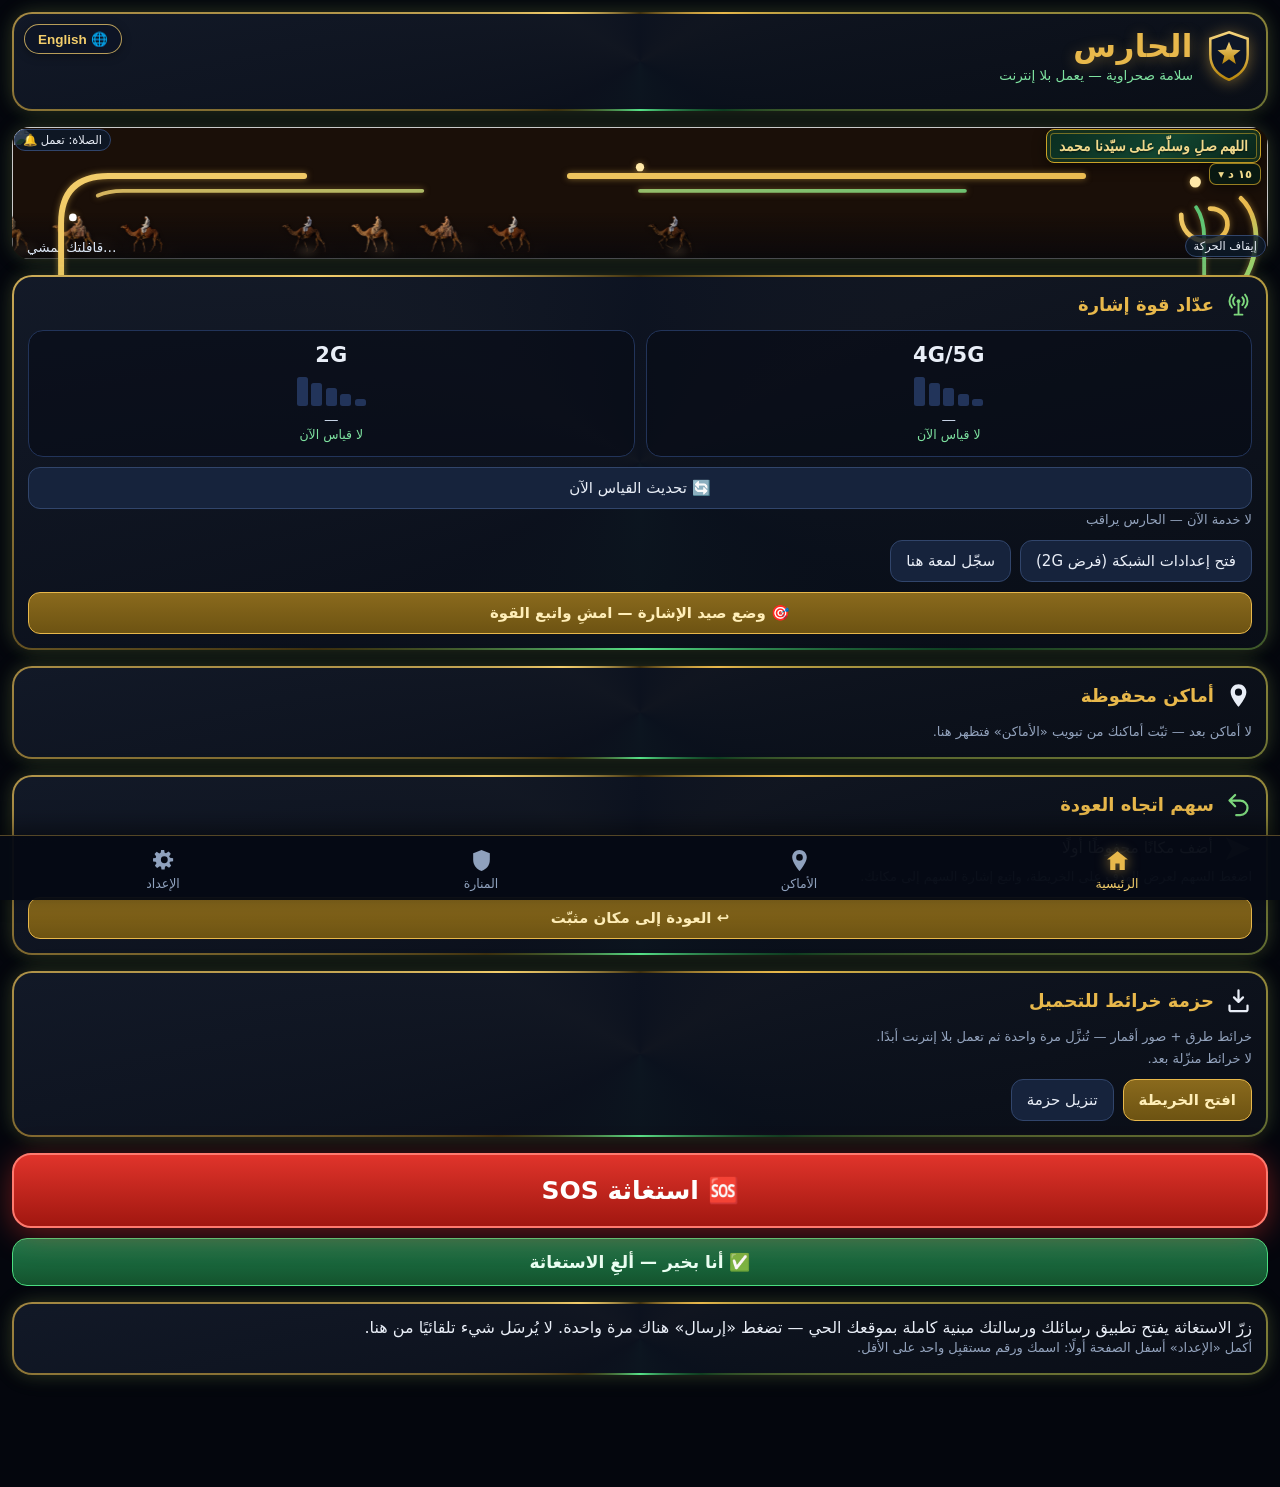
==== commit f4ce1cf2: "1.202: radical fix for the boot crash loop — the Guardian no longer runs anything at phone boot (Boo" ====
--- a/index.html
+++ b/index.html
@@ -262,7 +262,7 @@
     <p class="dim">كل شيء يُحفَظ على هاتفك فقط. لا حسابات ولا خوادم ولا إنترنت.</p>
   </section>
 
-  <footer class="dim center">الحارس 1.201 — مشروع مجاني لكل إنسان، في كل بلد.</footer>
+  <footer class="dim center">الحارس 1.202 — مشروع مجاني لكل إنسان، في كل بلد.</footer>
 
   <section class="repoCard">
     <div class="repoTitle">مستودع المشروع على GitHub</div>
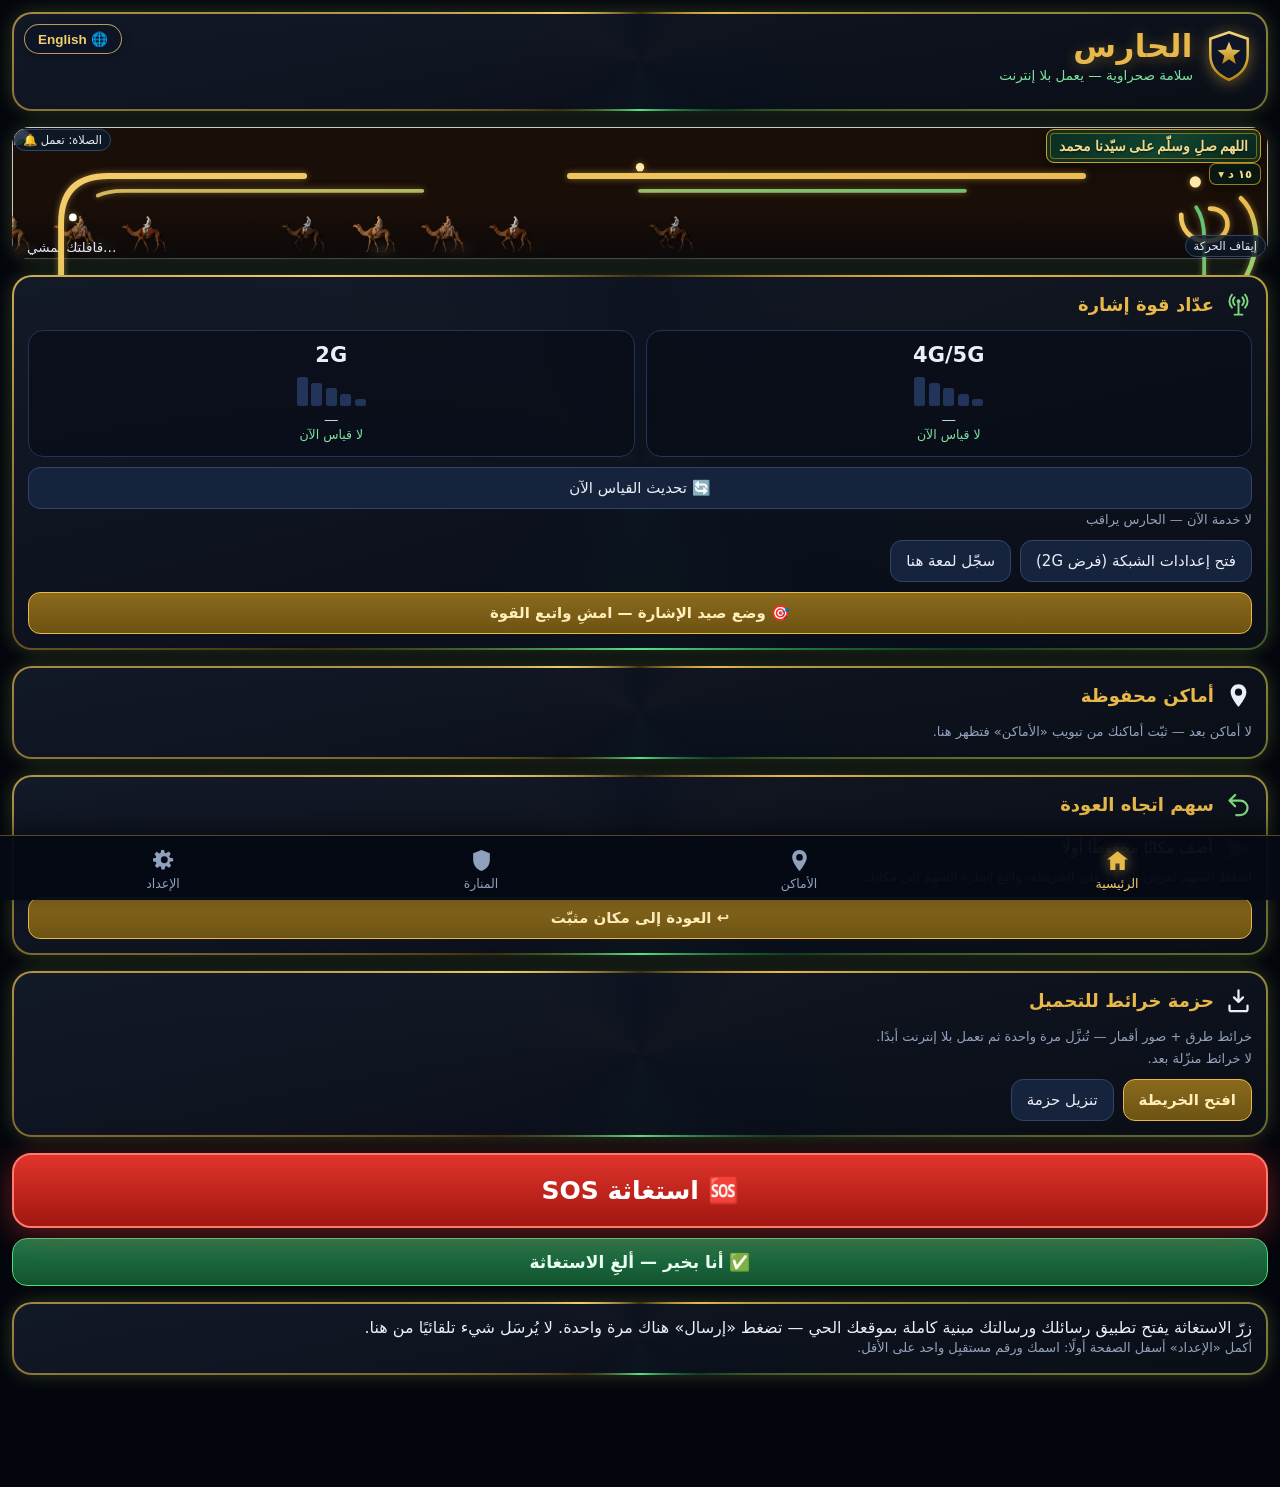
==== commit 0bb333d9: "Guardian 1.203 (vc203): SOS numbers field shows no +968 hint; numbers used exactly as typed in every" ====
--- a/index.html
+++ b/index.html
@@ -252,7 +252,7 @@
   <section class="card">
     <h2>الإعداد</h2>
     <label>اسمك<input id="inName" class="inp" placeholder="الاسم الكامل" data-ph-ar="الاسم الكامل" data-ph-en="Full name"></label>
-    <label>أرقام الاستغاثة (حتى ٣، واحد في كل سطر)<textarea id="inNumbers" class="inp" rows="3" placeholder="+968 …"></textarea></label>
+    <label>أرقام الاستغاثة (حتى ٣، واحد في كل سطر)<textarea id="inNumbers" class="inp" rows="3"></textarea></label>
     <label>نص الرسالة — المتغيرات: {name} {loc} {bat} {time}
       <textarea dir="auto" id="inMsg" class="inp" rows="3"></textarea></label>
     <label>نص رسالة الطمأنينة<textarea dir="auto" id="inOkMsg" class="inp" rows="2"></textarea></label>
@@ -262,7 +262,7 @@
     <p class="dim">كل شيء يُحفَظ على هاتفك فقط. لا حسابات ولا خوادم ولا إنترنت.</p>
   </section>
 
-  <footer class="dim center">الحارس 1.202 — مشروع مجاني لكل إنسان، في كل بلد.</footer>
+  <footer class="dim center">الحارس 1.203 — مشروع مجاني لكل إنسان، في كل بلد.</footer>
 
   <section class="repoCard">
     <div class="repoTitle">مستودع المشروع على GitHub</div>
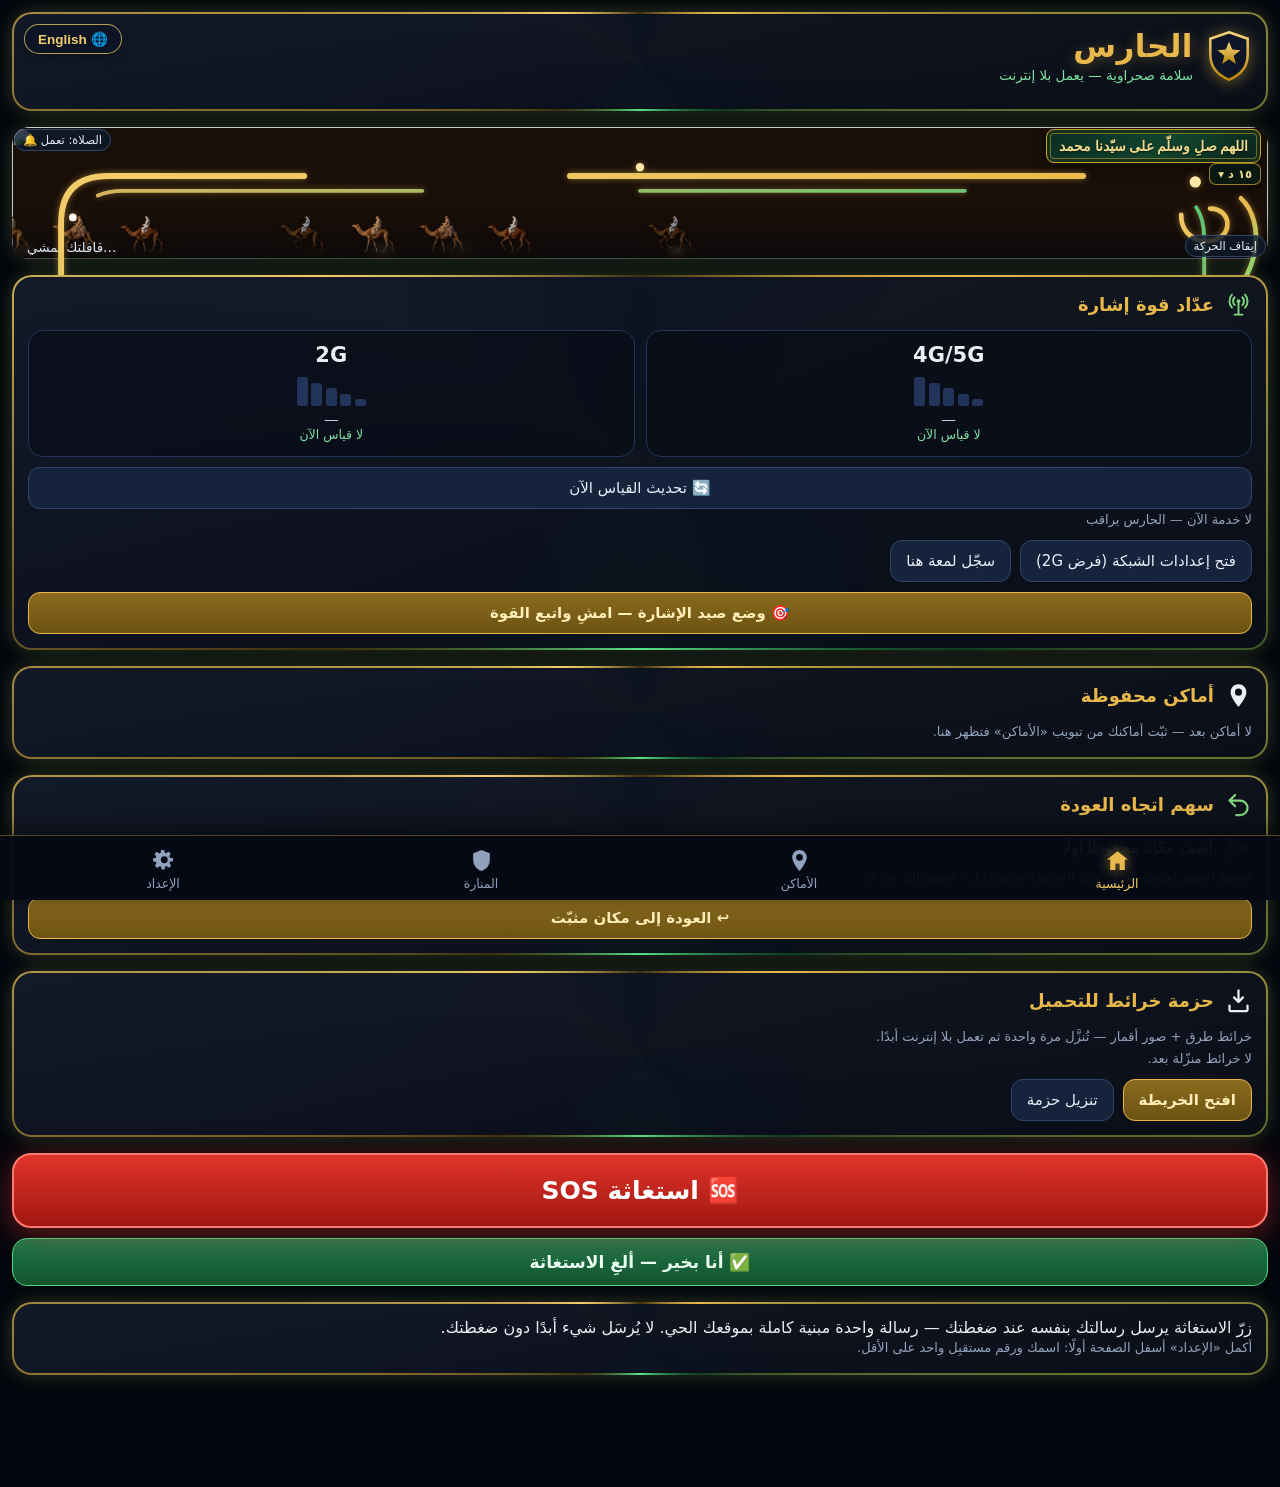
==== commit 3aed6513: "Guardian 1.204 (vc204) — SOS sends itself at the press only, never automatically (owner's reopened s" ====
--- a/index.html
+++ b/index.html
@@ -123,8 +123,10 @@
 
   <section class="card" id="sosPanel">
     <div id="sosIdle">
-      <p>زرّ الاستغاثة يفتح تطبيق رسائلك ورسالتك مبنية كاملة بموقعك الحي — تضغط «إرسال» هناك مرة واحدة. لا يُرسَل شيء تلقائيًا من هنا.</p>
+      <p>زرّ الاستغاثة يرسل رسالتك بنفسه عند ضغطتك — رسالة واحدة مبنية كاملة بموقعك الحي. لا يُرسَل شيء أبدًا دون ضغطتك.</p>
       <p class="dim" id="sosReadyState">…</p>
+      <p id="sosSendStatus" class="hidden"></p>
+      <button class="btn gold hidden" id="btnFallbackComposer">📩 افتحها في تطبيق الرسائل</button>
     </div>
     <div id="sosArmed" class="hidden">
       <p class="armedText" id="sosArmHead">🔴 مُسلَّحة — أراقب الشبكة… ستطير رسالتك عند أول لمعة تغطية.</p>
@@ -136,7 +138,7 @@
     <div id="sosSent" class="hidden">
       <p class="sentText">✅ تأكّد وصول رسالة الاستغاثة إلى هاتف المستقبِل (تقرير تسليم من الشبكة).</p>
       <button class="btn danger" id="btnCancelAfter">أنا بخير — ألغِ الاستغاثة (اضغط مطوّلًا)</button>
-      <p class="dim">ستُرسَل رسالة «أنا بخير» عند أول لمعة بنفس آلية القوس المشدود.</p>
+      <p class="dim">اضغط زر «أنا بخير» في الأعلى متى أردت إرسال رسالة الطمأنينة بنفسك — لا تُرسَل إلا بضغطتك.</p>
     </div>
   </section>
 </main>
@@ -262,7 +264,7 @@
     <p class="dim">كل شيء يُحفَظ على هاتفك فقط. لا حسابات ولا خوادم ولا إنترنت.</p>
   </section>
 
-  <footer class="dim center">الحارس 1.203 — مشروع مجاني لكل إنسان، في كل بلد.</footer>
+  <footer class="dim center">الحارس 1.204 — مشروع مجاني لكل إنسان، في كل بلد.</footer>
 
   <section class="repoCard">
     <div class="repoTitle">مستودع المشروع على GitHub</div>
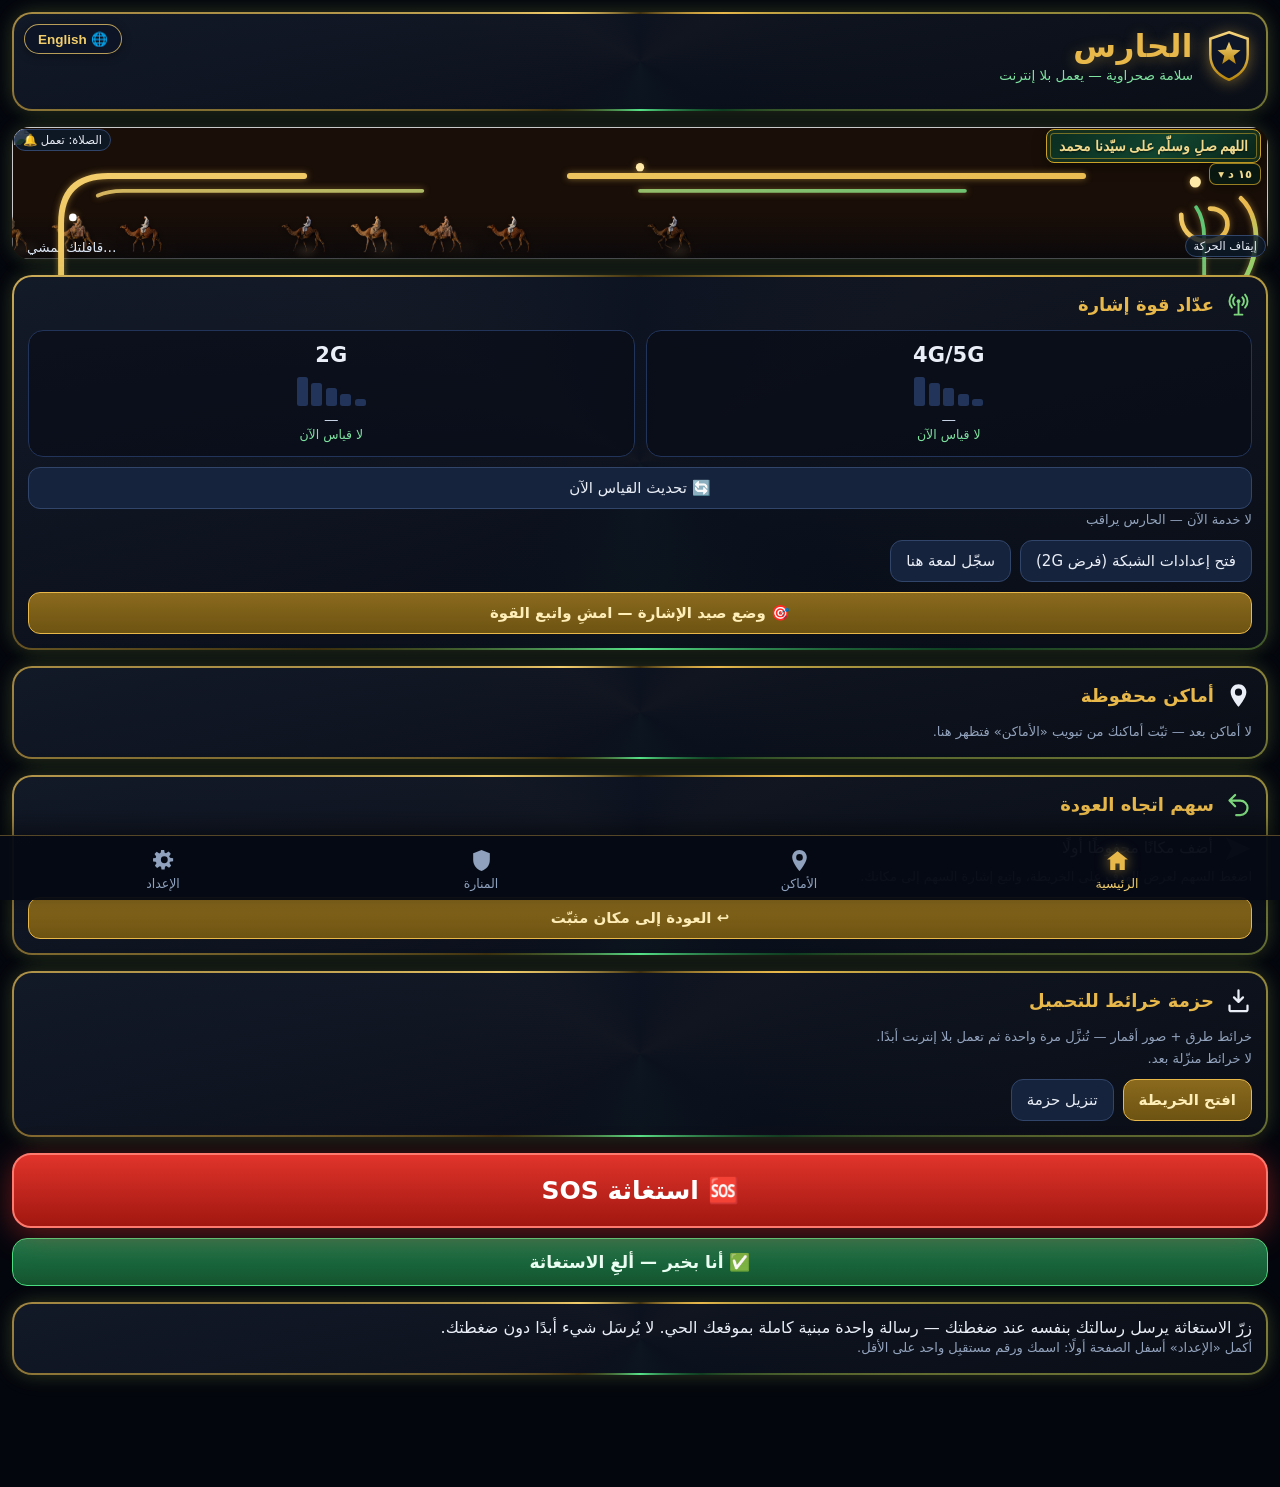
==== commit acf36990: "Guardian 1.205 (vc205): pressed send button dims during flight; SOS success line blue, safe success " ====
--- a/index.html
+++ b/index.html
@@ -264,7 +264,7 @@
     <p class="dim">كل شيء يُحفَظ على هاتفك فقط. لا حسابات ولا خوادم ولا إنترنت.</p>
   </section>
 
-  <footer class="dim center">الحارس 1.204 — مشروع مجاني لكل إنسان، في كل بلد.</footer>
+  <footer class="dim center">الحارس 1.205 — مشروع مجاني لكل إنسان، في كل بلد.</footer>
 
   <section class="repoCard">
     <div class="repoTitle">مستودع المشروع على GitHub</div>
--- a/style.css
+++ b/style.css
@@ -113,6 +113,14 @@
 #btnSOS:active{transform:scale(.98)}
 #btnSafeSend{display:block;width:100%;padding:13px;font-size:17px;font-weight:800;color:#eafff3;background:linear-gradient(180deg,#1d7a4c,#14532d);border:1.5px solid #4ade80;border-radius:15px;cursor:pointer;margin:-6px 0 16px;font-family:inherit}
 #btnSafeSend:active{transform:scale(.98)}
+/* 1.205 cosmetic (Hilal's order): the pressed send button looks pressed
+   — dimmed for exactly the in-flight window; the other stays normal. */
+#btnSOS.dsPressed,#btnSafeSend.dsPressed{opacity:.55}
+/* 1.205 cosmetic: success verdict colours on the send-status line —
+   blue for the SOS, green for «أنا بخير», the ✓ itself always white. */
+#sosSendStatus.dsOkSos{color:#57a8ff}
+#sosSendStatus.dsOkSafe{color:#3ddc74}
+#sosSendStatus .dsTick{color:#fff}
 .armedText{color:#ff9d94;font-size:16.5px;font-weight:700;line-height:1.7}
 .sentText{color:#7ee2a0;font-size:16.5px;font-weight:700}
 .hidden{display:none!important}
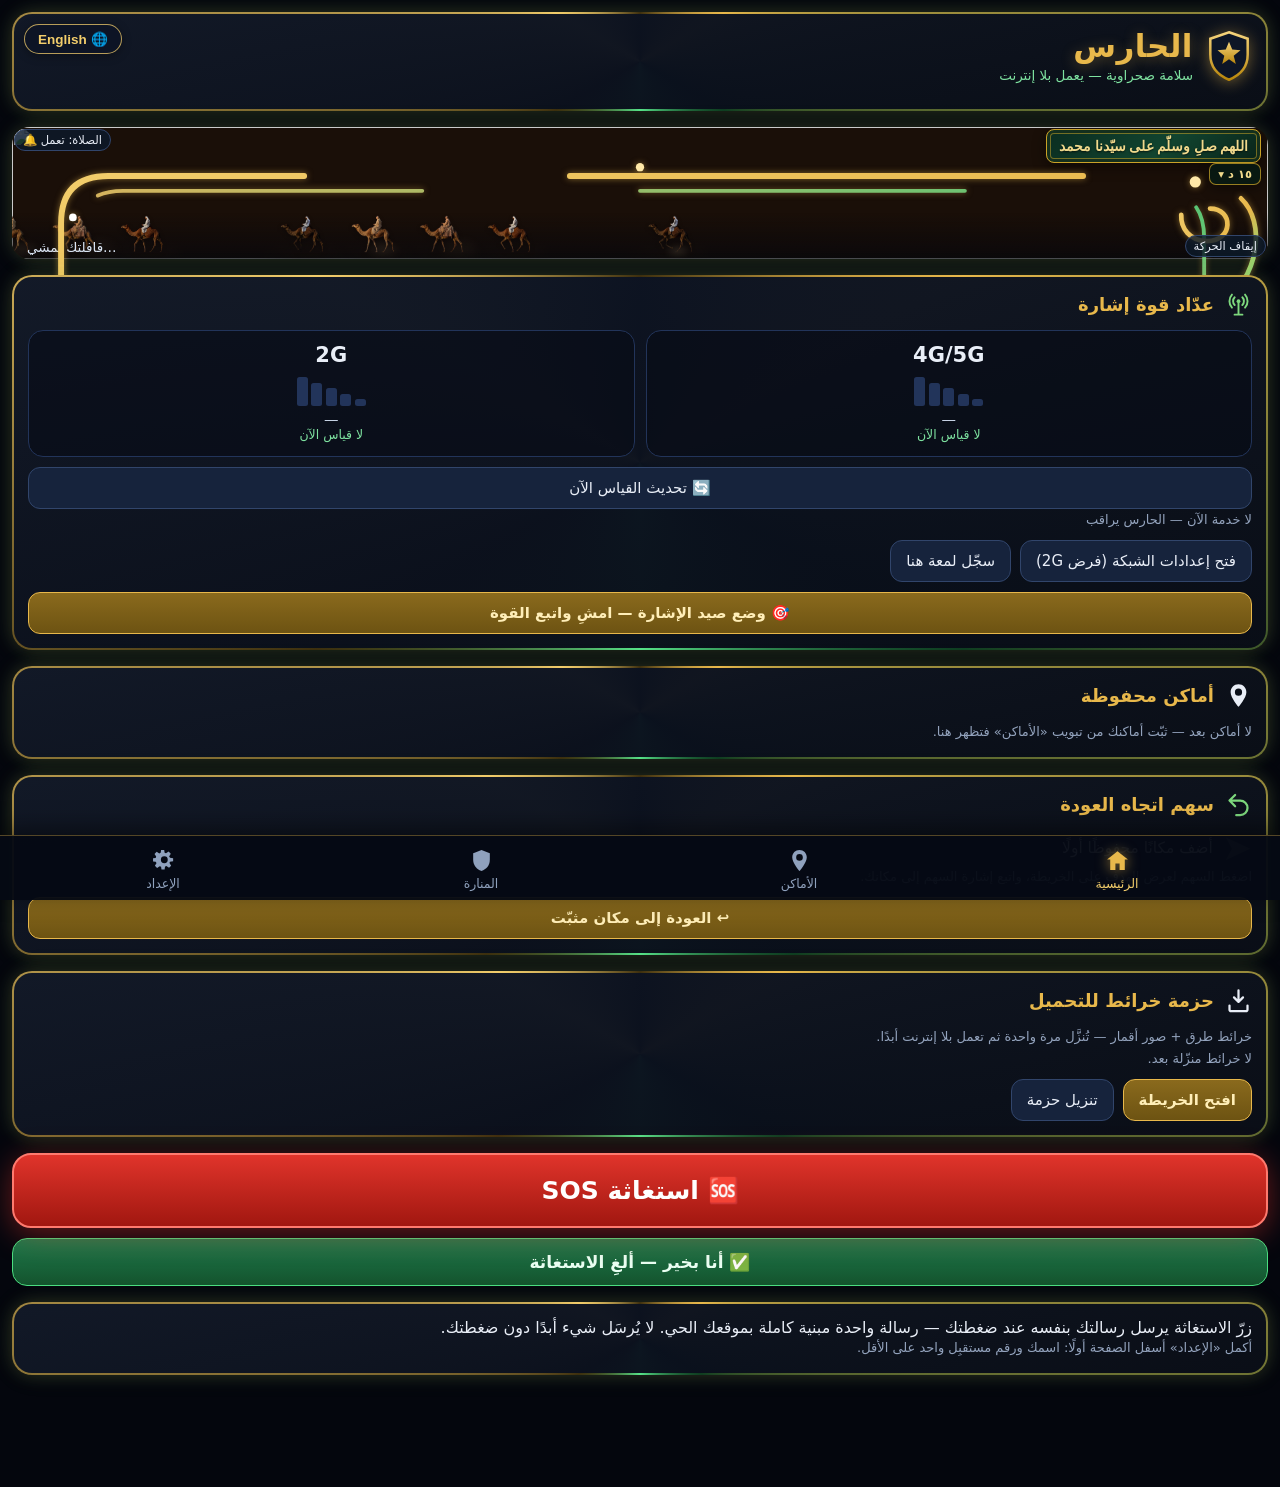
==== commit 71ae82d3: "Guardian 1.206 (vc206): verdict lifecycle — success line clears after 1 min, failure verdicts replac" ====
--- a/index.html
+++ b/index.html
@@ -264,7 +264,7 @@
     <p class="dim">كل شيء يُحفَظ على هاتفك فقط. لا حسابات ولا خوادم ولا إنترنت.</p>
   </section>
 
-  <footer class="dim center">الحارس 1.205 — مشروع مجاني لكل إنسان، في كل بلد.</footer>
+  <footer class="dim center">الحارس 1.206 — مشروع مجاني لكل إنسان، في كل بلد.</footer>
 
   <section class="repoCard">
     <div class="repoTitle">مستودع المشروع على GitHub</div>
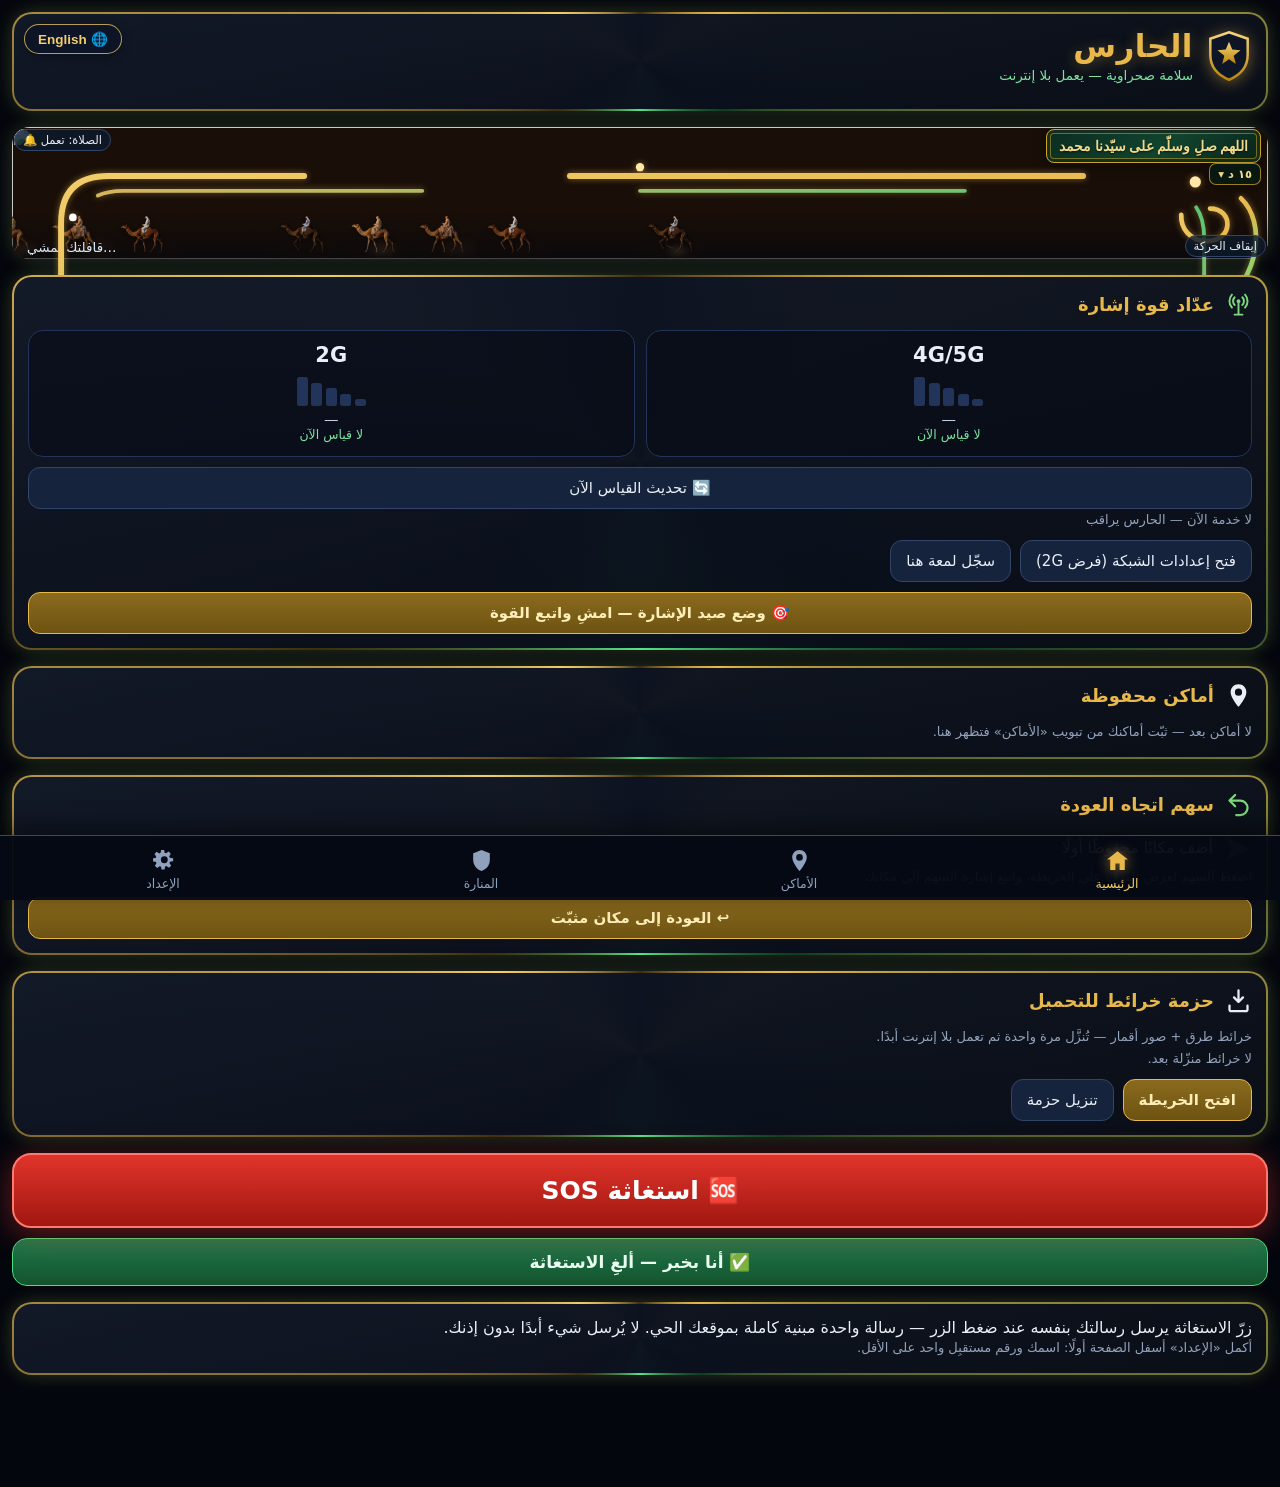
==== commit f7302e70: "1.207 (vc207): SOS panel wording edits at Hilal's dictation — idle line: «يرسل رسالتك بنفسه عند ضغط " ====
--- a/index.html
+++ b/index.html
@@ -123,7 +123,7 @@
 
   <section class="card" id="sosPanel">
     <div id="sosIdle">
-      <p>زرّ الاستغاثة يرسل رسالتك بنفسه عند ضغطتك — رسالة واحدة مبنية كاملة بموقعك الحي. لا يُرسَل شيء أبدًا دون ضغطتك.</p>
+      <p>زرّ الاستغاثة يرسل رسالتك بنفسه عند ضغط الزر — رسالة واحدة مبنية كاملة بموقعك الحي. لا يُرسل شيء أبدًا بدون إذنك.</p>
       <p class="dim" id="sosReadyState">…</p>
       <p id="sosSendStatus" class="hidden"></p>
       <button class="btn gold hidden" id="btnFallbackComposer">📩 افتحها في تطبيق الرسائل</button>
@@ -138,7 +138,7 @@
     <div id="sosSent" class="hidden">
       <p class="sentText">✅ تأكّد وصول رسالة الاستغاثة إلى هاتف المستقبِل (تقرير تسليم من الشبكة).</p>
       <button class="btn danger" id="btnCancelAfter">أنا بخير — ألغِ الاستغاثة (اضغط مطوّلًا)</button>
-      <p class="dim">اضغط زر «أنا بخير» في الأعلى متى أردت إرسال رسالة الطمأنينة بنفسك — لا تُرسَل إلا بضغطتك.</p>
+      <p class="dim">اضغط زر «أنا بخير» في الأعلى متى أردت إرسال رسالة الطمأنينة بنفسك — لا تُرسَل إلا بإذنك.</p>
     </div>
   </section>
 </main>
@@ -264,7 +264,7 @@
     <p class="dim">كل شيء يُحفَظ على هاتفك فقط. لا حسابات ولا خوادم ولا إنترنت.</p>
   </section>
 
-  <footer class="dim center">الحارس 1.206 — مشروع مجاني لكل إنسان، في كل بلد.</footer>
+  <footer class="dim center">الحارس 1.207 — مشروع مجاني لكل إنسان، في كل بلد.</footer>
 
   <section class="repoCard">
     <div class="repoTitle">مستودع المشروع على GitHub</div>
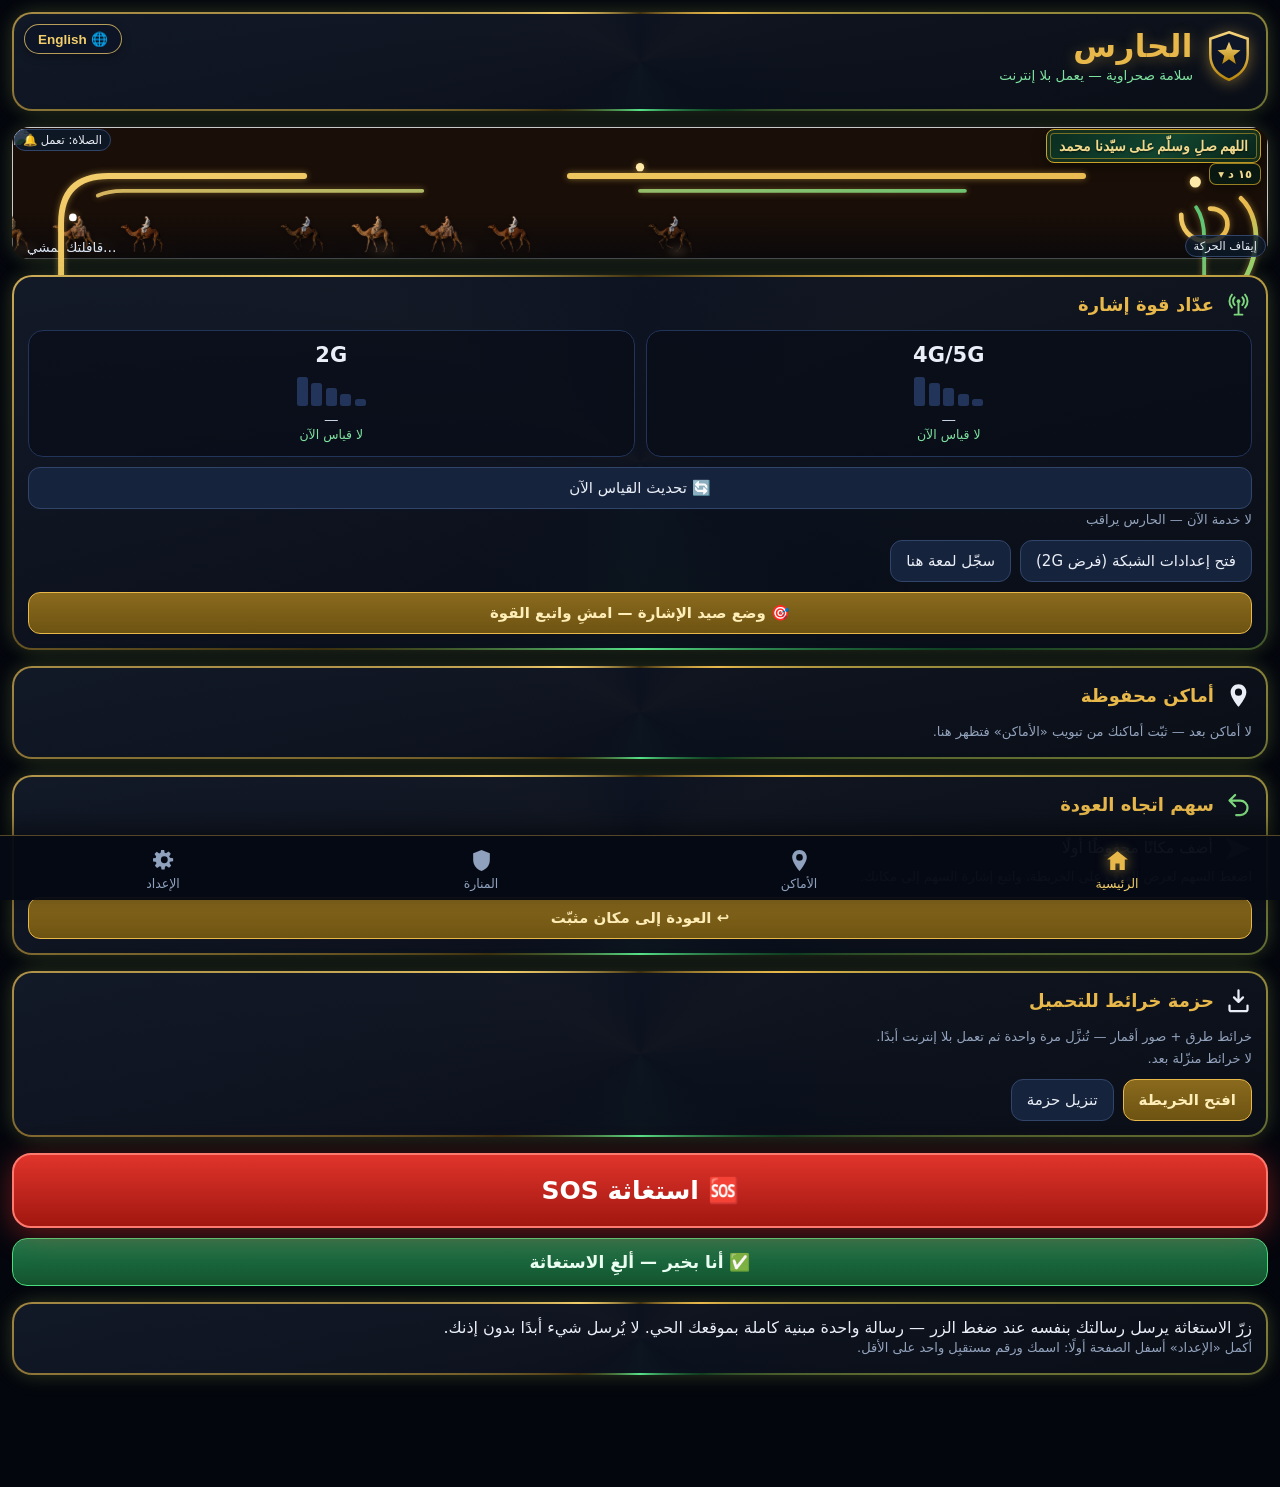
==== commit 03c4fcce: "Guardian 1.208 (vc208): unify permission-explanation line — «بإذنك» replaces «عند ضغطتك» (EN: with y" ====
--- a/index.html
+++ b/index.html
@@ -264,7 +264,7 @@
     <p class="dim">كل شيء يُحفَظ على هاتفك فقط. لا حسابات ولا خوادم ولا إنترنت.</p>
   </section>
 
-  <footer class="dim center">الحارس 1.207 — مشروع مجاني لكل إنسان، في كل بلد.</footer>
+  <footer class="dim center">الحارس 1.208 — مشروع مجاني لكل إنسان، في كل بلد.</footer>
 
   <section class="repoCard">
     <div class="repoTitle">مستودع المشروع على GitHub</div>
